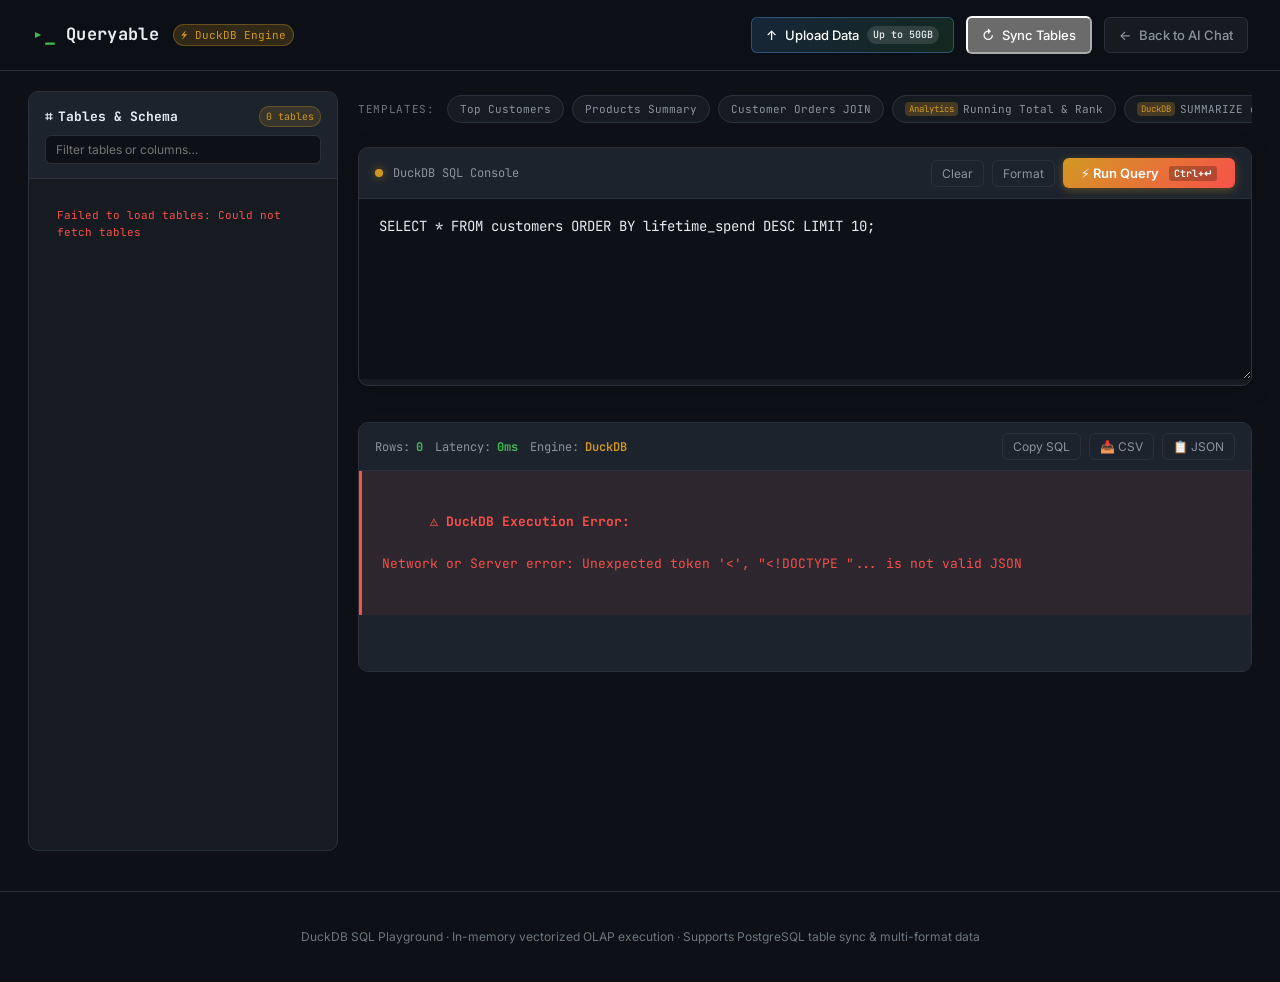
==== frontend/playground.html @ 6e4b9b6c "first commit" ====
<!DOCTYPE html>
<html lang="en">
<head>
<meta charset="UTF-8">
<meta name="viewport" content="width=device-width, initial-scale=1.0">
<title>DuckDB SQL Playground — Queryable</title>
<meta name="description" content="High-performance DuckDB analytical SQL playground. Run sub-millisecond queries, window functions, and analytics directly on your datasets.">
<link rel="preconnect" href="https://fonts.googleapis.com">
<link rel="preconnect" href="https://fonts.gstatic.com" crossorigin>
<link href="https://fonts.googleapis.com/css2?family=JetBrains+Mono:ital,wght@0,400;0,500;0,600;0,700;1,400&family=Inter:wght@400;500;600;700&display=swap" rel="stylesheet">
<link rel="stylesheet" href="styles.css?v=3">
<style>
/* =========================================================
   DuckDB SQL Playground Styles
   ========================================================= */
.playground-container {
  display: grid;
  grid-template-columns: 310px 1fr;
  gap: 20px;
  max-width: 1600px;
  margin: 0 auto;
  padding: 20px 28px 40px;
  min-height: calc(100vh - 120px);
}

/* Sidebar: Schema & Tables */
.playground-sidebar {
  background: var(--panel);
  border: 1px solid var(--border);
  border-radius: var(--radius-lg);
  display: flex;
  flex-direction: column;
  height: calc(100vh - 140px);
  position: sticky;
  top: 90px;
  overflow: hidden;
}

.sidebar-header {
  padding: 14px 16px;
  border-bottom: 1px solid var(--border);
  background: var(--panel-raised);
}

.sidebar-title-row {
  display: flex;
  align-items: center;
  justify-content: space-between;
  margin-bottom: 8px;
}

.sidebar-title {
  font-family: var(--font-mono);
  font-size: 13px;
  font-weight: 700;
  color: var(--text);
  display: flex;
  align-items: center;
  gap: 6px;
}

.engine-pill {
  font-family: var(--font-mono);
  font-size: 10px;
  background: rgba(210, 153, 34, 0.15);
  color: var(--warning);
  border: 1px solid rgba(210, 153, 34, 0.3);
  padding: 2px 6px;
  border-radius: 10px;
}

.tables-search-input {
  width: 100%;
  background: var(--bg);
  border: 1px solid var(--border);
  border-radius: var(--radius);
  color: var(--text);
  font-family: var(--font-ui);
  font-size: 12px;
  padding: 6px 10px;
  outline: none;
  transition: border-color 0.15s ease;
}

.tables-search-input:focus {
  border-color: var(--accent-blue);
}

.sidebar-tables-list {
  flex: 1;
  overflow-y: auto;
  padding: 12px;
  display: flex;
  flex-direction: column;
  gap: 10px;
}

.duck-table-card {
  background: var(--panel-raised);
  border: 1px solid var(--border);
  border-radius: var(--radius);
  overflow: hidden;
  transition: border-color 0.15s ease;
}

.duck-table-card:hover {
  border-color: rgba(88, 166, 255, 0.4);
}

.duck-table-header {
  padding: 8px 12px;
  display: flex;
  align-items: center;
  justify-content: space-between;
  cursor: pointer;
  background: rgba(255, 255, 255, 0.02);
  user-select: none;
}

.duck-table-header:hover {
  background: rgba(255, 255, 255, 0.04);
}

.duck-table-name {
  font-family: var(--font-mono);
  font-size: 12px;
  font-weight: 600;
  color: var(--accent-blue);
  display: flex;
  align-items: center;
  gap: 6px;
}

.duck-table-count {
  font-family: var(--font-mono);
  font-size: 10px;
  color: var(--text-dim);
}

.duck-table-actions {
  display: flex;
  gap: 4px;
  padding: 4px 10px 8px;
  border-bottom: 1px solid rgba(42, 49, 60, 0.5);
}

.mini-action-btn {
  font-family: var(--font-mono);
  font-size: 10px;
  background: var(--panel);
  border: 1px solid var(--border);
  color: var(--text-muted);
  border-radius: var(--radius-sm);
  padding: 2px 6px;
  cursor: pointer;
  transition: all 0.1s ease;
}

.mini-action-btn:hover {
  color: var(--text);
  border-color: var(--accent);
  background: var(--panel-subtle);
}

.duck-columns-list {
  padding: 6px 10px 10px;
  display: flex;
  flex-direction: column;
  gap: 4px;
}

.duck-column-item {
  display: flex;
  align-items: center;
  justify-content: space-between;
  font-family: var(--font-mono);
  font-size: 11px;
  color: var(--text-muted);
  padding: 2px 4px;
  border-radius: 3px;
  cursor: pointer;
}

.duck-column-item:hover {
  background: rgba(255, 255, 255, 0.04);
  color: var(--text);
}

.duck-col-type {
  font-size: 9px;
  color: var(--text-dim);
  background: rgba(0, 0, 0, 0.2);
  padding: 1px 4px;
  border-radius: 3px;
}

/* Main Workspace */
.playground-workspace {
  display: flex;
  flex-direction: column;
  gap: 16px;
  min-width: 0;
}

/* Query Templates Bar */
.templates-bar {
  display: flex;
  align-items: center;
  gap: 8px;
  overflow-x: auto;
  padding: 4px 0 8px;
}

.template-chip {
  font-family: var(--font-mono);
  font-size: 11px;
  background: var(--panel);
  border: 1px solid var(--border);
  color: var(--text-muted);
  padding: 6px 12px;
  border-radius: 20px;
  cursor: pointer;
  white-space: nowrap;
  transition: all 0.15s ease;
  display: flex;
  align-items: center;
  gap: 5px;
}

.template-chip:hover {
  color: #fff;
  border-color: var(--warning);
  background: rgba(210, 153, 34, 0.1);
}

.template-chip .chip-tag {
  font-size: 9px;
  background: rgba(210, 153, 34, 0.25);
  color: var(--warning);
  padding: 1px 4px;
  border-radius: 4px;
}

/* Editor Panel */
.editor-card {
  background: var(--panel);
  border: 1px solid var(--border);
  border-radius: var(--radius-lg);
  overflow: hidden;
  box-shadow: 0 4px 20px rgba(0, 0, 0, 0.25);
}

.editor-card-header {
  display: flex;
  align-items: center;
  justify-content: space-between;
  padding: 10px 16px;
  background: var(--panel-raised);
  border-bottom: 1px solid var(--border);
}

.editor-card-header-left {
  display: flex;
  align-items: center;
  gap: 10px;
  font-family: var(--font-mono);
  font-size: 12px;
  color: var(--text-muted);
}

.status-indicator-dot {
  width: 8px;
  height: 8px;
  border-radius: 50%;
  background: var(--warning);
  box-shadow: 0 0 8px rgba(210, 153, 34, 0.6);
}

.editor-card-header-right {
  display: flex;
  align-items: center;
  gap: 8px;
}

.btn-editor-tool {
  font-family: var(--font-ui);
  font-size: 12px;
  background: transparent;
  color: var(--text-muted);
  border: 1px solid var(--border);
  border-radius: var(--radius);
  padding: 5px 10px;
  cursor: pointer;
  transition: all 0.15s ease;
}

.btn-editor-tool:hover {
  color: var(--text);
  border-color: var(--accent-blue);
}

.btn-run-duckdb {
  font-family: var(--font-ui);
  font-size: 13px;
  font-weight: 600;
  background: linear-gradient(135deg, #d29922, #f85149);
  color: #fff;
  border: none;
  border-radius: var(--radius);
  padding: 7px 18px;
  cursor: pointer;
  display: flex;
  align-items: center;
  gap: 6px;
  box-shadow: 0 2px 10px rgba(210, 153, 34, 0.35);
  transition: all 0.15s ease;
}

.btn-run-duckdb:hover:not(:disabled) {
  box-shadow: 0 4px 18px rgba(210, 153, 34, 0.55);
  transform: translateY(-1px);
}

.btn-run-duckdb:disabled {
  opacity: 0.5;
  cursor: not-allowed;
}

.btn-run-duckdb .shortcut-badge {
  font-family: var(--font-mono);
  font-size: 10px;
  background: rgba(0, 0, 0, 0.25);
  padding: 1px 5px;
  border-radius: 3px;
  margin-left: 4px;
}

.duckdb-sql-textarea {
  width: 100%;
  min-height: 180px;
  max-height: 400px;
  resize: vertical;
  font-family: var(--font-mono);
  font-size: 14px;
  line-height: 1.6;
  color: var(--text);
  background: var(--bg);
  border: none;
  padding: 16px 20px;
  outline: none;
  tab-size: 2;
  box-sizing: border-box;
}

.duckdb-sql-textarea:focus {
  background: rgba(13, 17, 23, 0.95);
}

/* Autocomplete Suggestion Dropdown */
.sql-autocomplete-dropdown {
  position: absolute;
  background: rgba(22, 27, 34, 0.97);
  border: 1px solid rgba(88, 166, 255, 0.4);
  border-radius: var(--radius-lg);
  box-shadow: 0 16px 36px rgba(0, 0, 0, 0.75), 0 0 0 1px rgba(88, 166, 255, 0.15);
  max-height: 270px;
  width: 360px;
  max-width: calc(100vw - 40px);
  overflow: hidden;
  z-index: 100;
  display: flex;
  flex-direction: column;
  backdrop-filter: blur(12px);
  animation: fadeIn 0.12s ease-out;
}

.autocomplete-items-list {
  display: flex;
  flex-direction: column;
  padding: 4px;
  overflow-y: auto;
  max-height: 230px;
}

.autocomplete-item {
  display: flex;
  align-items: center;
  justify-content: space-between;
  padding: 7px 10px;
  border-radius: var(--radius-sm);
  cursor: pointer;
  font-family: var(--font-mono);
  font-size: 12.5px;
  color: var(--text);
  transition: background 0.08s ease;
  user-select: none;
}

.autocomplete-item:hover,
.autocomplete-item.selected {
  background: rgba(88, 166, 255, 0.15);
  color: #fff;
}

.autocomplete-item-left {
  display: flex;
  align-items: center;
  gap: 8px;
  overflow: hidden;
  text-overflow: ellipsis;
  white-space: nowrap;
}

.item-badge {
  font-size: 9px;
  font-weight: 700;
  padding: 2px 5px;
  border-radius: 4px;
  text-transform: uppercase;
  letter-spacing: 0.04em;
  line-height: 1;
  flex-shrink: 0;
}

.item-badge.badge-clause {
  background: rgba(210, 153, 34, 0.2);
  color: #d29922;
  border: 1px solid rgba(210, 153, 34, 0.4);
}

.item-badge.badge-table {
  background: rgba(88, 166, 255, 0.2);
  color: #58a6ff;
  border: 1px solid rgba(88, 166, 255, 0.4);
}

.item-badge.badge-column {
  background: rgba(63, 185, 80, 0.2);
  color: #3fb950;
  border: 1px solid rgba(63, 185, 80, 0.4);
}

.item-badge.badge-function {
  background: rgba(188, 140, 255, 0.2);
  color: #bc8cff;
  border: 1px solid rgba(188, 140, 255, 0.4);
}

.autocomplete-item-name {
  font-weight: 500;
  overflow: hidden;
  text-overflow: ellipsis;
}

.autocomplete-item-name .match-highlight {
  color: #58a6ff;
  font-weight: 700;
  text-decoration: underline;
}

.autocomplete-item-meta {
  font-size: 10px;
  color: var(--text-dim);
  margin-left: 8px;
  white-space: nowrap;
  flex-shrink: 0;
}

.autocomplete-footer {
  padding: 6px 12px;
  border-top: 1px solid rgba(42, 49, 60, 0.6);
  font-family: var(--font-mono);
  font-size: 10px;
  color: var(--text-dim);
  background: rgba(0, 0, 0, 0.25);
  display: flex;
  align-items: center;
  justify-content: space-between;
}

/* Results Card */
.results-card {
  background: var(--panel);
  border: 1px solid var(--border);
  border-radius: var(--radius-lg);
  overflow: hidden;
  display: flex;
  flex-direction: column;
  min-height: 250px;
}

.results-card-header {
  display: flex;
  align-items: center;
  justify-content: space-between;
  padding: 10px 16px;
  background: var(--panel-raised);
  border-bottom: 1px solid var(--border);
  font-family: var(--font-mono);
  font-size: 12px;
}

.results-header-left {
  display: flex;
  align-items: center;
  gap: 12px;
}

.results-stat {
  display: flex;
  align-items: center;
  gap: 6px;
  color: var(--text-muted);
}

.results-stat .stat-value {
  color: var(--accent);
  font-weight: 700;
}

.results-header-right {
  display: flex;
  align-items: center;
  gap: 8px;
}

.results-body-wrap {
  flex: 1;
  overflow: auto;
  max-height: 520px;
  background: var(--panel-raised);
}

.duck-table {
  width: 100%;
  border-collapse: collapse;
  font-family: var(--font-mono);
  font-size: 12.5px;
}

.duck-table thead th {
  position: sticky;
  top: 0;
  background: var(--panel-subtle);
  color: var(--accent-blue);
  font-weight: 600;
  text-align: left;
  padding: 10px 14px;
  border-bottom: 1px solid var(--border);
  white-space: nowrap;
  font-size: 11px;
  letter-spacing: 0.04em;
  z-index: 2;
}

.duck-table thead th .col-type-tag {
  font-size: 9px;
  color: var(--text-dim);
  font-weight: 400;
  margin-left: 6px;
}

.duck-table tbody td {
  padding: 8px 14px;
  border-bottom: 1px solid rgba(42, 49, 60, 0.4);
  color: var(--text);
  white-space: nowrap;
  max-width: 320px;
  overflow: hidden;
  text-overflow: ellipsis;
}

.duck-table tbody tr:hover td {
  background: rgba(88, 166, 255, 0.05);
}

.duck-table tbody td.val-null {
  color: var(--text-dim);
  font-style: italic;
}

.duck-empty-state {
  display: flex;
  flex-direction: column;
  align-items: center;
  justify-content: center;
  padding: 60px 20px;
  color: var(--text-dim);
  font-family: var(--font-mono);
  font-size: 13px;
  gap: 10px;
}

.duck-empty-icon {
  font-size: 32px;
  opacity: 0.6;
}

.duck-error-box {
  padding: 20px;
  background: rgba(248, 81, 73, 0.08);
  border-left: 3px solid var(--error);
  color: var(--error);
  font-family: var(--font-mono);
  font-size: 13px;
  line-height: 1.6;
  white-space: pre-wrap;
  word-break: break-word;
}

.duck-loading-box {
  display: flex;
  align-items: center;
  justify-content: center;
  padding: 50px 20px;
  gap: 12px;
  color: var(--text-muted);
  font-family: var(--font-mono);
  font-size: 13px;
}

.duck-loading-spinner {
  width: 18px;
  height: 18px;
  border: 2px solid var(--border);
  border-top-color: var(--warning);
  border-radius: 50%;
  animation: spin 0.6s linear infinite;
}

/* History Box */
.playground-history {
  display: flex;
  align-items: center;
  gap: 8px;
  overflow-x: auto;
  padding: 2px 0;
}

.history-item-chip {
  font-family: var(--font-mono);
  font-size: 11px;
  background: var(--panel);
  border: 1px solid var(--border);
  color: var(--text-muted);
  padding: 4px 10px;
  border-radius: var(--radius);
  cursor: pointer;
  white-space: nowrap;
  max-width: 240px;
  overflow: hidden;
  text-overflow: ellipsis;
  transition: all 0.15s ease;
}

.history-item-chip:hover {
  color: var(--text);
  border-color: var(--accent-blue);
  background: var(--panel-raised);
}

@media (max-width: 900px) {
  .playground-container {
    grid-template-columns: 1fr;
  }
  .playground-sidebar {
    height: auto;
    max-height: 300px;
    position: static;
  }
}
</style>
</head>
<body>

<div class="scanline-overlay" aria-hidden="true"></div>

<!-- Header -->
<header class="app-header">
  <div class="brand">
    <a href="index.html" style="display:flex;align-items:center;gap:10px;text-decoration:none;color:inherit;">
      <span class="brand-mark">▸_</span>
      <span class="brand-name">Queryable</span>
    </a>
    <span class="brand-badge" style="background:rgba(210,153,34,0.18);color:var(--warning);border-color:rgba(210,153,34,0.35);">⚡ DuckDB Engine</span>
  </div>
  <div class="header-actions">
    <button class="action-btn upload-btn" id="uploadToggle" aria-haspopup="dialog">
      <span class="btn-icon">↑</span> Upload Data <span class="badge-pill">Up to 50GB</span>
    </button>
    <button class="action-btn" id="refreshDuckTablesBtn" title="Sync & refresh DuckDB tables">
      <span class="btn-icon">↻</span> Sync Tables
    </button>
    <a href="index.html" class="action-btn schema-toggle" style="text-decoration:none;">
      <span class="btn-icon">←</span> Back to AI Chat
    </a>
  </div>
</header>

<!-- Backdrop Overlay for Modal -->
<div class="backdrop-overlay" id="backdropOverlay" hidden></div>

<!-- Data Upload Modal (Supports up to 50GB files: Parquet, CSV, SQL, JSON, Excel, SQLite) -->
<div class="modal-dialog" id="uploadModal" hidden role="dialog" aria-modal="true" aria-labelledby="modalTitle">
  <div class="modal-card">
    <div class="modal-header">
      <div>
        <h2 class="modal-title" id="modalTitle">Upload &amp; Ingest Dataset</h2>
        <p class="modal-subtitle">Direct streaming ingestion into DuckDB &amp; PostgreSQL. Max size: <strong>50 GB</strong>.</p>
      </div>
      <button class="close-icon-btn" id="uploadCloseBtn" aria-label="Close modal" title="Close (Esc)">✕</button>
    </div>

    <div class="format-badges">
      <span class="format-pill">CSV / TSV</span>
      <span class="format-pill highlight">Parquet</span>
      <span class="format-pill">SQL Dump</span>
      <span class="format-pill">JSON / JSONL</span>
      <span class="format-pill">Excel (.xlsx)</span>
      <span class="format-pill">SQLite (.db)</span>
    </div>

    <form id="uploadForm" class="upload-form">
      <div class="dropzone" id="dropzone">
        <input type="file" id="fileInput" name="file" class="file-input" accept=".csv,.tsv,.txt,.parquet,.sql,.json,.jsonl,.ndjson,.xlsx,.xls,.sqlite,.sqlite3,.db" required>
        <div class="dropzone-content">
          <div class="dropzone-icon">⇪</div>
          <p class="dropzone-main-text">Drag &amp; drop your dataset here, or <span class="browse-link">browse</span></p>
          <p class="dropzone-sub-text">Supported: .parquet, .csv, .sql, .json, .xlsx, .sqlite (up to 50GB)</p>
          <div class="selected-file-info" id="selectedFileInfo" hidden>
            <span class="file-icon">📄</span>
            <span class="file-name" id="selectedFileName">dataset.parquet</span>
            <span class="file-size" id="selectedFileSize">(0 MB)</span>
          </div>
        </div>
      </div>

      <div class="form-row">
        <label for="customTableName">Target Table Name (Optional):</label>
        <input type="text" id="customTableName" name="table_name" placeholder="Auto-generated from filename (e.g. sales_2024)" pattern="[a-zA-Z_][a-zA-Z0-9_]*" title="Must start with a letter or underscore and contain only alphanumeric characters">
      </div>

      <!-- Upload / Ingestion Progress Status -->
      <div class="upload-progress-box" id="uploadProgressBox" hidden>
        <div class="progress-info">
          <span class="progress-label" id="progressStatusLabel">Uploading file…</span>
          <span class="progress-percent" id="progressPercent">0%</span>
        </div>
        <div class="progress-bar-track">
          <div class="progress-bar-fill" id="progressBarFill"></div>
        </div>
        <div class="progress-detail" id="progressDetail">Streaming data chunks to server…</div>
      </div>

      <div class="modal-footer">
        <button type="button" class="btn-cancel" id="cancelUploadBtn">Cancel</button>
        <button type="submit" class="btn-submit" id="submitUploadBtn">
          <span>Start Ingestion</span> →
        </button>
      </div>
    </form>
  </div>
</div>

<!-- Main Container -->
<main class="playground-container">

  <!-- Left Sidebar: Tables & Schema Explorer -->
  <aside class="playground-sidebar" aria-label="DuckDB Tables & Schema">
    <div class="sidebar-header">
      <div class="sidebar-title-row">
        <span class="sidebar-title">
          <span>⌗</span> Tables &amp; Schema
        </span>
        <span class="engine-pill" id="tableCountPill">0 tables</span>
      </div>
      <input type="text" id="tablesFilterInput" class="tables-search-input" placeholder="Filter tables or columns…">
    </div>
    <div class="sidebar-tables-list" id="sidebarTablesList">
      <div style="padding:20px;text-align:center;color:var(--text-dim);font-family:var(--font-mono);font-size:12px;">
        Loading tables…
      </div>
    </div>
  </aside>

  <!-- Right Workspace: Templates + Editor + Results -->
  <section class="playground-workspace">

    <!-- Templates Bar -->
    <div class="templates-bar" id="templatesBar">
      <span style="font-family:var(--font-mono);font-size:11px;color:var(--text-dim);text-transform:uppercase;letter-spacing:0.06em;margin-right:4px;">Templates:</span>
      <button class="template-chip" type="button" data-query="SELECT * FROM customers ORDER BY lifetime_spend DESC LIMIT 10;">
        <span>Top Customers</span>
      </button>
      <button class="template-chip" type="button" data-query="SELECT category, count(*) AS num_products, avg(unit_price) AS avg_price, sum(stock_quantity) AS total_stock FROM products GROUP BY category ORDER BY total_stock DESC;">
        <span>Products Summary</span>
      </button>
      <button class="template-chip" type="button" data-query="SELECT c.name, c.country, count(o.order_id) AS total_orders, sum(o.total_amount) AS total_order_value FROM customers c JOIN orders o ON c.customer_id = o.customer_id GROUP BY c.name, c.country ORDER BY total_order_value DESC;">
        <span>Customer Orders JOIN</span>
      </button>
      <button class="template-chip" type="button" data-query="SELECT order_id, customer_id, total_amount, sum(total_amount) OVER (ORDER BY order_date) AS running_revenue, rank() OVER (ORDER BY total_amount DESC) AS spend_rank FROM orders;">
        <span class="chip-tag">Analytics</span>
        <span>Running Total &amp; Rank</span>
      </button>
      <button class="template-chip" type="button" data-query="SUMMARIZE customers;">
        <span class="chip-tag">DuckDB</span>
        <span>SUMMARIZE customers</span>
      </button>
      <button class="template-chip" type="button" data-query="EXPLAIN SELECT c.name, sum(o.total_amount) FROM customers c JOIN orders o USING (customer_id) GROUP BY 1;">
        <span class="chip-tag">Plan</span>
        <span>EXPLAIN Query</span>
      </button>
    </div>

    <!-- SQL Editor Card -->
    <div class="editor-card" id="editorCard">
      <div class="editor-card-header">
        <div class="editor-card-header-left">
          <span class="status-indicator-dot"></span>
          <span>DuckDB SQL Console</span>
        </div>
        <div class="editor-card-header-right">
          <button class="btn-editor-tool" id="clearEditorBtn" type="button" title="Clear editor">Clear</button>
          <button class="btn-editor-tool" id="formatSqlBtn" type="button" title="Format SQL query">Format</button>
          <button class="btn-run-duckdb" id="runDuckDbBtn" type="button">
            <span>⚡ Run Query</span>
            <span class="shortcut-badge">Ctrl+↵</span>
          </button>
        </div>
      </div>
      <textarea
        class="duckdb-sql-textarea"
        id="duckdbSqlInput"
        placeholder="-- Write any SQL query for DuckDB (SELECT, WITH, SUMMARIZE, PIVOT, WINDOW functions)&#10;SELECT * FROM customers ORDER BY lifetime_spend DESC LIMIT 10;"
        spellcheck="false"
        autocomplete="off"
        autocapitalize="off"
      ></textarea>

      <!-- SQL Autocomplete Suggestion Popup (Clauses, Tables, Columns, Functions) -->
      <div class="sql-autocomplete-dropdown" id="sqlAutocompleteDropdown" hidden>
        <div class="autocomplete-items-list" id="autocompleteItemsList"></div>
        <div class="autocomplete-footer">
          <span>↑↓ navigate</span>
          <span>↵ / Tab insert</span>
          <span>Esc close</span>
        </div>
      </div>
    </div>

    <!-- History Chips -->
    <div class="playground-history" id="playgroundHistory">
      <!-- Injected dynamically -->
    </div>

    <!-- Results Card -->
    <div class="results-card">
      <div class="results-card-header">
        <div class="results-header-left">
          <div class="results-stat">
            <span>Rows:</span>
            <span class="stat-value" id="resRowCount">0</span>
          </div>
          <div class="results-stat">
            <span>Latency:</span>
            <span class="stat-value" id="resLatency">0ms</span>
          </div>
          <div class="results-stat">
            <span>Engine:</span>
            <span style="color:var(--warning);font-weight:600;" id="resEngine">DuckDB</span>
          </div>
        </div>
        <div class="results-header-right">
          <button class="btn-editor-tool" id="copySqlBtn" type="button" title="Copy SQL">Copy SQL</button>
          <button class="btn-editor-tool" id="exportCsvBtn" type="button" title="Export as CSV" disabled>📥 CSV</button>
          <button class="btn-editor-tool" id="exportJsonBtn" type="button" title="Export as JSON" disabled>📋 JSON</button>
        </div>
      </div>
      <div class="results-body-wrap" id="resultsBodyWrap">
        <div class="duck-empty-state">
          <span class="duck-empty-icon">⚡</span>
          <span>Write a query or click a template above and press <strong>Run Query</strong></span>
        </div>
      </div>
    </div>

  </section>

</main>

<footer class="app-footer">
  <p>DuckDB SQL Playground · In-memory vectorized OLAP execution · Supports PostgreSQL table sync &amp; multi-format data</p>
</footer>

<script src="playground.js?v=3"></script>
</body>
</html>
---- frontend/styles.css ----
/* =========================================================
   Design tokens & Variables
   ========================================================= */
:root {
  --bg: #0D1117;
  --panel: #161B22;
  --panel-raised: #1C232D;
  --panel-subtle: #212833;
  --border: #2A313C;
  --border-focus: #58A6FF;
  --text: #E6EDF3;
  --text-muted: #8B949E;
  --text-dim: #6E7681;
  --accent: #3FB950;
  --accent-dim: #2EA043;
  --accent-glow: rgba(63, 185, 80, 0.18);
  --accent-blue: #58A6FF;
  --accent-blue-glow: rgba(88, 166, 255, 0.18);
  --error: #F85149;
  --error-glow: rgba(248, 81, 73, 0.15);
  --warning: #D29922;

  --font-mono: 'JetBrains Mono', ui-monospace, monospace;
  --font-ui: 'Inter', system-ui, sans-serif;

  --radius-sm: 4px;
  --radius: 6px;
  --radius-lg: 10px;
  --radius-xl: 14px;
  
  --shadow-popup: 0 20px 40px rgba(0, 0, 0, 0.5), 0 0 0 1px var(--border);
}

* { box-sizing: border-box; }

[hidden], .schema-panel[hidden], .modal-dialog[hidden], .backdrop-overlay[hidden], .selected-file-info[hidden], .upload-progress-box[hidden] {
  display: none !important;
}

html { color-scheme: dark; }

body {
  margin: 0;
  min-height: 100vh;
  background: var(--bg);
  color: var(--text);
  font-family: var(--font-ui);
  line-height: 1.5;
  -webkit-font-smoothing: antialiased;
  position: relative;
  overflow-x: hidden;
}

.visually-hidden {
  position: absolute;
  width: 1px; height: 1px;
  overflow: hidden;
  clip: rect(0 0 0 0);
  white-space: nowrap;
}

/* CRT-style subtle scanline texture */
.scanline-overlay {
  position: fixed;
  inset: 0;
  pointer-events: none;
  z-index: 1;
  background: repeating-linear-gradient(
    to bottom,
    rgba(255,255,255,0.012) 0px,
    rgba(255,255,255,0.012) 1px,
    transparent 1px,
    transparent 3px
  );
  opacity: 0.5;
}

@media (prefers-reduced-motion: reduce) {
  * { animation-duration: 0.01ms !important; animation-iteration-count: 1 !important; transition-duration: 0.01ms !important; }
}

/* =========================================================
   App Header
   ========================================================= */
.app-header {
  display: flex;
  align-items: center;
  justify-content: space-between;
  padding: 16px 32px;
  border-bottom: 1px solid var(--border);
  background: rgba(13, 17, 23, 0.85);
  backdrop-filter: blur(10px);
  position: sticky;
  top: 0;
  z-index: 20;
}

.brand { 
  display: flex; 
  align-items: center; 
  gap: 10px; 
}

.brand-mark {
  font-family: var(--font-mono);
  color: var(--accent);
  font-weight: 700;
  font-size: 20px;
}

.brand-name {
  font-family: var(--font-mono);
  font-weight: 700;
  font-size: 17px;
  letter-spacing: 0.02em;
}

.brand-badge {
  font-family: var(--font-mono);
  font-size: 11px;
  background: rgba(63, 185, 80, 0.15);
  color: var(--accent);
  border: 1px solid rgba(63, 185, 80, 0.3);
  padding: 2px 7px;
  border-radius: 20px;
  margin-left: 4px;
}

.header-actions {
  display: flex;
  align-items: center;
  gap: 12px;
}

.action-btn,
a.action-btn {
  font-family: var(--font-ui);
  font-size: 13px;
  font-weight: 500;
  border-radius: var(--radius);
  padding: 8px 14px;
  cursor: pointer;
  display: inline-flex;
  align-items: center;
  gap: 8px;
  text-decoration: none !important;
  line-height: 1.4;
  outline: none;
  transition: all 0.15s ease;
  box-sizing: border-box;
}

a.action-btn:link,
a.action-btn:visited,
a.action-btn:active,
a.action-btn:hover {
  text-decoration: none !important;
}

.upload-btn {
  background: linear-gradient(135deg, rgba(88, 166, 255, 0.15), rgba(63, 185, 80, 0.15));
  color: #fff;
  border: 1px solid rgba(88, 166, 255, 0.35);
}

.upload-btn:hover {
  background: linear-gradient(135deg, rgba(88, 166, 255, 0.25), rgba(63, 185, 80, 0.25));
  border-color: var(--accent-blue);
  box-shadow: 0 0 12px var(--accent-blue-glow);
}

.playground-btn {
  background: var(--panel);
  color: var(--text-muted);
  border: 1px solid var(--border);
}

.playground-btn:hover,
.playground-btn:focus-visible {
  color: var(--text);
  border-color: var(--warning);
  background: rgba(210, 153, 34, 0.12);
  box-shadow: 0 0 12px rgba(210, 153, 34, 0.25);
  text-decoration: none !important;
}

.schema-toggle {
  background: var(--panel);
  color: var(--text-muted);
  border: 1px solid var(--border);
}

.schema-toggle:hover,
.schema-toggle:focus-visible {
  color: var(--text);
  border-color: var(--accent);
}

.badge-pill {
  font-family: var(--font-mono);
  font-size: 10px;
  background: rgba(255, 255, 255, 0.12);
  color: var(--text);
  padding: 2px 6px;
  border-radius: 10px;
  display: inline-flex;
  align-items: center;
}

.badge-pill.duckdb-pill {
  background: rgba(210, 153, 34, 0.18);
  border: 1px solid rgba(210, 153, 34, 0.35);
  color: var(--warning);
}

.table-count-badge {
  font-family: var(--font-mono);
  font-size: 11px;
  background: var(--panel-raised);
  border: 1px solid var(--border);
  color: var(--accent);
  padding: 1px 6px;
  border-radius: 10px;
  display: inline-flex;
  align-items: center;
}

/* =========================================================
   Backdrop Overlay
   ========================================================= */
.backdrop-overlay {
  position: fixed;
  inset: 0;
  background: rgba(0, 0, 0, 0.65);
  backdrop-filter: blur(4px);
  z-index: 90;
  animation: fadeIn 0.2s ease;
}

@keyframes fadeIn {
  from { opacity: 0; }
  to { opacity: 1; }
}

/* =========================================================
   Close Icon Button Component
   ========================================================= */
.close-icon-btn {
  background: transparent;
  border: 1px solid transparent;
  color: var(--text-muted);
  font-size: 16px;
  width: 32px;
  height: 32px;
  border-radius: var(--radius);
  display: flex;
  align-items: center;
  justify-content: center;
  cursor: pointer;
  transition: all 0.15s ease;
}

.close-icon-btn:hover {
  background: var(--panel-raised);
  color: var(--text);
  border-color: var(--border);
}

/* =========================================================
   Schema & Tables Side Panel / Drawer
   ========================================================= */
.schema-panel {
  position: fixed;
  top: 0;
  right: 0;
  height: 100vh;
  width: min(440px, 92vw);
  background: var(--panel);
  border-left: 1px solid var(--border);
  z-index: 100;
  display: flex;
  flex-direction: column;
  box-shadow: -20px 0 50px rgba(0,0,0,0.5);
  animation: slideInRight 0.22s cubic-bezier(0.16, 1, 0.3, 1);
}

@keyframes slideInRight {
  from { transform: translateX(100%); }
  to { transform: translateX(0); }
}

.panel-header {
  display: flex;
  align-items: center;
  justify-content: space-between;
  padding: 20px 24px;
  border-bottom: 1px solid var(--border);
  background: var(--panel);
  flex-shrink: 0;
}

.panel-title {
  font-family: var(--font-mono);
  font-size: 16px;
  font-weight: 700;
  color: var(--text);
  margin: 0;
}

.panel-subtitle {
  font-size: 12px;
  color: var(--accent);
  display: block;
  margin-top: 2px;
}

.panel-tabs {
  display: flex;
  border-bottom: 1px solid var(--border);
  background: var(--panel-raised);
  padding: 0 16px;
  flex-shrink: 0;
}

.panel-tab {
  background: transparent;
  border: none;
  border-bottom: 2px solid transparent;
  color: var(--text-muted);
  font-family: var(--font-ui);
  font-size: 13px;
  font-weight: 500;
  padding: 12px 16px;
  cursor: pointer;
  transition: all 0.15s ease;
}

.panel-tab:hover {
  color: var(--text);
}

.panel-tab.active {
  color: var(--accent);
  border-bottom-color: var(--accent);
  font-weight: 600;
}

.panel-body {
  flex: 1;
  overflow-y: auto;
  padding: 20px 24px;
}

.tab-pane {
  display: none;
}

.tab-pane.active {
  display: block;
}

.tables-toolbar {
  display: flex;
  align-items: center;
  justify-content: space-between;
  margin-bottom: 16px;
}

.tables-count-text {
  font-size: 13px;
  color: var(--text-muted);
}

.refresh-mini-btn {
  background: var(--panel-raised);
  border: 1px solid var(--border);
  color: var(--text-muted);
  font-size: 12px;
  border-radius: var(--radius-sm);
  padding: 4px 8px;
  cursor: pointer;
}

.refresh-mini-btn:hover {
  color: var(--text);
  border-color: var(--accent);
}

.tables-list {
  display: flex;
  flex-direction: column;
  gap: 12px;
}

.table-card {
  background: var(--panel-raised);
  border: 1px solid var(--border);
  border-radius: var(--radius);
  padding: 14px 16px;
  transition: border-color 0.15s ease;
}

.table-card:hover {
  border-color: rgba(255, 255, 255, 0.2);
}

.table-card-header {
  display: flex;
  align-items: center;
  justify-content: space-between;
  margin-bottom: 8px;
}

.table-card-name {
  font-family: var(--font-mono);
  font-size: 14px;
  font-weight: 600;
  color: var(--accent-blue);
}

.table-card-rows {
  font-family: var(--font-mono);
  font-size: 11px;
  color: var(--text-muted);
  background: var(--panel-subtle);
  padding: 2px 6px;
  border-radius: 4px;
}

.table-columns-pills {
  display: flex;
  flex-wrap: wrap;
  gap: 5px;
  margin-top: 8px;
}

.col-pill {
  font-family: var(--font-mono);
  font-size: 11px;
  color: var(--text-muted);
  background: var(--bg);
  border: 1px solid var(--border);
  padding: 2px 6px;
  border-radius: 4px;
}

.col-pill .col-type {
  color: var(--text-dim);
  font-size: 10px;
  margin-left: 2px;
}

.table-card-actions {
  display: flex;
  justify-content: flex-end;
  gap: 8px;
  margin-top: 10px;
  padding-top: 8px;
  border-top: 1px solid rgba(255, 255, 255, 0.05);
}

.table-action-link {
  font-size: 12px;
  background: transparent;
  border: none;
  color: var(--accent);
  cursor: pointer;
  padding: 2px 6px;
}

.table-action-link.delete {
  color: var(--error);
}

.table-action-link:hover {
  text-decoration: underline;
}

.schema-copy-bar {
  display: flex;
  align-items: center;
  justify-content: space-between;
  margin-bottom: 12px;
  font-size: 12px;
  color: var(--text-muted);
}

.copy-btn {
  background: var(--panel-raised);
  border: 1px solid var(--border);
  color: var(--text);
  border-radius: var(--radius-sm);
  padding: 4px 10px;
  font-size: 12px;
  cursor: pointer;
}

.copy-btn:hover {
  border-color: var(--accent);
}

.schema-content {
  font-family: var(--font-mono);
  font-size: 12px;
  line-height: 1.7;
  color: var(--text);
  white-space: pre-wrap;
  background: var(--bg);
  padding: 16px;
  border-radius: var(--radius);
  border: 1px solid var(--border);
  margin: 0;
}

/* =========================================================
   Upload Modal (Up to 50 GB)
   ========================================================= */
.modal-dialog {
  position: fixed;
  inset: 0;
  display: flex;
  align-items: center;
  justify-content: center;
  z-index: 100;
  padding: 20px;
  animation: modalPop 0.2s cubic-bezier(0.16, 1, 0.3, 1);
}

@keyframes modalPop {
  from { transform: scale(0.96); opacity: 0; }
  to { transform: scale(1); opacity: 1; }
}

.modal-card {
  background: var(--panel);
  border: 1px solid var(--border);
  border-radius: var(--radius-xl);
  width: 100%;
  max-width: 580px;
  box-shadow: var(--shadow-popup);
  padding: 28px;
  position: relative;
}

.modal-header {
  display: flex;
  align-items: flex-start;
  justify-content: space-between;
  margin-bottom: 20px;
}

.modal-title {
  font-size: 20px;
  font-weight: 700;
  margin: 0 0 6px;
  color: var(--text);
}

.modal-subtitle {
  font-size: 13px;
  color: var(--text-muted);
  margin: 0;
}

.format-badges {
  display: flex;
  flex-wrap: wrap;
  gap: 6px;
  margin-bottom: 20px;
}

.format-pill {
  font-family: var(--font-mono);
  font-size: 11px;
  background: var(--panel-raised);
  border: 1px solid var(--border);
  color: var(--text-muted);
  padding: 3px 8px;
  border-radius: 12px;
}

.format-pill.highlight {
  color: var(--accent-blue);
  border-color: rgba(88, 166, 255, 0.4);
}

.dropzone {
  border: 2px dashed var(--border);
  border-radius: var(--radius-lg);
  padding: 32px 20px;
  text-align: center;
  background: var(--bg);
  cursor: pointer;
  position: relative;
  transition: all 0.2s ease;
  margin-bottom: 20px;
}

.dropzone:hover, .dropzone.dragover {
  border-color: var(--accent-blue);
  background: rgba(88, 166, 255, 0.05);
  box-shadow: 0 0 16px var(--accent-blue-glow);
}

.file-input {
  position: absolute;
  inset: 0;
  opacity: 0;
  cursor: pointer;
  width: 100%;
  height: 100%;
}

.dropzone-icon {
  font-size: 32px;
  color: var(--accent-blue);
  margin-bottom: 8px;
}

.dropzone-main-text {
  font-size: 14px;
  font-weight: 500;
  color: var(--text);
  margin: 0 0 4px;
}

.browse-link {
  color: var(--accent-blue);
  text-decoration: underline;
}

.dropzone-sub-text {
  font-size: 12px;
  color: var(--text-muted);
  margin: 0;
}

.selected-file-info {
  margin-top: 14px;
  display: inline-flex;
  align-items: center;
  gap: 8px;
  background: var(--panel-raised);
  border: 1px solid var(--border);
  padding: 6px 14px;
  border-radius: 20px;
}

.selected-file-info .file-name {
  font-family: var(--font-mono);
  font-size: 13px;
  color: var(--accent);
  font-weight: 600;
}

.selected-file-info .file-size {
  font-family: var(--font-mono);
  font-size: 12px;
  color: var(--text-muted);
}

.form-row {
  display: flex;
  flex-direction: column;
  gap: 6px;
  margin-bottom: 20px;
}

.form-row label {
  font-size: 13px;
  font-weight: 500;
  color: var(--text);
}

.form-row input {
  background: var(--bg);
  border: 1px solid var(--border);
  border-radius: var(--radius);
  padding: 10px 14px;
  color: var(--text);
  font-family: var(--font-mono);
  font-size: 13px;
  outline: none;
  transition: border-color 0.15s ease;
}

.form-row input:focus {
  border-color: var(--accent-blue);
}

/* Upload Progress Box */
.upload-progress-box {
  background: var(--panel-raised);
  border: 1px solid var(--border);
  border-radius: var(--radius);
  padding: 14px 16px;
  margin-bottom: 20px;
}

.progress-info {
  display: flex;
  justify-content: space-between;
  font-size: 13px;
  margin-bottom: 8px;
}

.progress-label {
  font-weight: 500;
  color: var(--text);
}

.progress-percent {
  font-family: var(--font-mono);
  font-weight: 600;
  color: var(--accent-blue);
}

.progress-bar-track {
  height: 8px;
  background: var(--bg);
  border-radius: 4px;
  overflow: hidden;
}

.progress-bar-fill {
  height: 100%;
  width: 0%;
  background: linear-gradient(90deg, var(--accent-blue), var(--accent));
  transition: width 0.15s ease;
}

.progress-detail {
  font-size: 11px;
  color: var(--text-muted);
  margin-top: 6px;
}

.modal-footer {
  display: flex;
  align-items: center;
  justify-content: flex-end;
  gap: 12px;
}

.btn-cancel {
  background: transparent;
  border: 1px solid var(--border);
  color: var(--text-muted);
  border-radius: var(--radius);
  padding: 10px 18px;
  font-size: 13px;
  font-weight: 500;
  cursor: pointer;
  transition: all 0.15s ease;
}

.btn-cancel:hover {
  color: var(--text);
  border-color: var(--text-muted);
}

.btn-submit {
  background: var(--accent);
  border: 1px solid var(--accent-dim);
  color: #000;
  border-radius: var(--radius);
  padding: 10px 20px;
  font-size: 13px;
  font-weight: 600;
  cursor: pointer;
  display: flex;
  align-items: center;
  gap: 6px;
  transition: all 0.15s ease;
}

.btn-submit:hover:not(:disabled) {
  background: #46cf59;
  box-shadow: 0 0 16px var(--accent-glow);
}

.btn-submit:disabled {
  opacity: 0.5;
  cursor: not-allowed;
}

/* =========================================================
   Main Console & Hero
   ========================================================= */
.app-main {
  max-width: 820px;
  margin: 0 auto;
  padding: 56px 24px 60px;
  position: relative;
  z-index: 2;
}

.hero { margin-bottom: 36px; text-align: center; }

.hero-eyebrow {
  font-family: var(--font-mono);
  font-size: 12px;
  color: var(--accent);
  text-transform: uppercase;
  letter-spacing: 0.1em;
  margin: 0 0 12px;
}

.hero-title {
  font-family: var(--font-ui);
  font-size: clamp(28px, 4.5vw, 42px);
  font-weight: 700;
  line-height: 1.15;
  letter-spacing: -0.02em;
  margin: 0 0 16px;
  color: var(--text);
}

.hero-sub {
  font-size: 15px;
  color: var(--text-muted);
  max-width: 58ch;
  margin: 0 auto;
}

/* =========================================================
   Query Console Input Form
   ========================================================= */
.query-console { margin-bottom: 32px; }

.query-form { margin-bottom: 16px; }

.input-row {
  display: flex;
  align-items: center;
  background: var(--panel);
  border: 1px solid var(--border);
  border-radius: var(--radius-lg);
  padding: 4px 6px 4px 16px;
  transition: border-color 0.15s ease, box-shadow 0.15s ease;
}

.input-row:focus-within {
  border-color: var(--accent);
  box-shadow: 0 0 0 1px var(--accent), 0 0 20px var(--accent-glow);
}

.input-prefix {
  font-family: var(--font-mono);
  color: var(--accent);
  font-weight: 700;
  font-size: 18px;
  margin-right: 12px;
  user-select: none;
}

#questionInput {
  flex: 1;
  background: transparent;
  border: none;
  outline: none;
  font-family: var(--font-ui);
  font-size: 15px;
  color: var(--text);
  padding: 10px 0;
}

#questionInput::placeholder {
  color: var(--text-dim);
}

.run-btn {
  background: var(--accent);
  color: #000;
  border: none;
  border-radius: var(--radius);
  padding: 8px 16px;
  font-family: var(--font-ui);
  font-size: 13px;
  font-weight: 600;
  cursor: pointer;
  display: flex;
  align-items: center;
  gap: 8px;
  transition: all 0.15s ease;
}

.run-btn:hover:not(:disabled) {
  background: #46cf59;
  box-shadow: 0 0 12px var(--accent-glow);
}

.run-btn:disabled {
  opacity: 0.5;
  cursor: not-allowed;
}

.run-btn-key {
  font-family: var(--font-mono);
  font-size: 12px;
  background: rgba(0,0,0,0.15);
  padding: 1px 5px;
  border-radius: 3px;
}

.example-chips-wrap {
  display: flex;
  align-items: center;
  flex-wrap: wrap;
  gap: 8px;
}

.chips-label {
  font-size: 12px;
  color: var(--text-dim);
}

.example-chips {
  display: flex;
  flex-wrap: wrap;
  gap: 6px;
}

.chip {
  background: var(--panel-raised);
  border: 1px solid var(--border);
  color: var(--text-muted);
  border-radius: 20px;
  padding: 4px 12px;
  font-size: 12px;
  cursor: pointer;
  transition: all 0.15s ease;
}

.chip:hover {
  border-color: var(--accent);
  color: var(--text);
}

/* =========================================================
   Results Area
   ========================================================= */
.results-area {
  display: flex;
  flex-direction: column;
  gap: 20px;
}

.state-panel {
  background: var(--panel);
  border: 1px solid var(--border);
  border-radius: var(--radius-lg);
  padding: 24px;
  text-align: center;
  font-size: 14px;
  color: var(--text-muted);
}

.state-panel.error {
  border-color: var(--error);
  background: rgba(248, 81, 73, 0.05);
  color: var(--error);
}

.loading-dots {
  display: inline-flex;
  gap: 4px;
  margin-right: 8px;
}

.loading-dots span {
  width: 6px;
  height: 6px;
  background: var(--accent);
  border-radius: 50%;
  animation: dotPulse 1s infinite alternate;
}

.loading-dots span:nth-child(2) { animation-delay: 0.2s; }
.loading-dots span:nth-child(3) { animation-delay: 0.4s; }

@keyframes dotPulse {
  from { opacity: 0.3; transform: scale(0.8); }
  to { opacity: 1; transform: scale(1.2); }
}

.sql-receipt {
  background: var(--panel);
  border: 1px solid var(--border);
  border-radius: var(--radius-lg);
  padding: 16px 20px;
}

.sql-receipt-label {
  font-family: var(--font-mono);
  font-size: 11px;
  text-transform: uppercase;
  letter-spacing: 0.08em;
  color: var(--accent);
  margin: 0 0 8px;
}

.sql-code {
  font-family: var(--font-mono);
  font-size: 13px;
  line-height: 1.6;
  color: var(--text);
  margin: 0 0 10px;
  white-space: pre-wrap;
}

.run-meta {
  font-family: var(--font-mono);
  font-size: 12px;
  color: var(--text-muted);
}

.results-table-wrap {
  background: var(--panel);
  border: 1px solid var(--border);
  border-radius: var(--radius-lg);
  overflow: hidden;
}

.results-table-scroll {
  overflow-x: auto;
  max-height: 480px;
}

.results-table {
  width: 100%;
  border-collapse: collapse;
  font-family: var(--font-mono);
  font-size: 13px;
  text-align: left;
}

.results-table th {
  background: var(--panel-raised);
  color: var(--text-muted);
  font-weight: 600;
  padding: 10px 16px;
  border-bottom: 1px solid var(--border);
  position: sticky;
  top: 0;
  z-index: 2;
}

.results-table td {
  padding: 10px 16px;
  border-bottom: 1px solid rgba(42, 49, 60, 0.5);
  color: var(--text);
}

.results-table tr:hover td {
  background: rgba(255, 255, 255, 0.02);
}

.no-rows {
  padding: 24px;
  text-align: center;
  color: var(--text-muted);
  font-size: 14px;
}

/* =========================================================
   Footer
   ========================================================= */
.app-footer {
  border-top: 1px solid var(--border);
  padding: 24px;
  text-align: center;
  font-size: 12px;
  color: var(--text-dim);
}
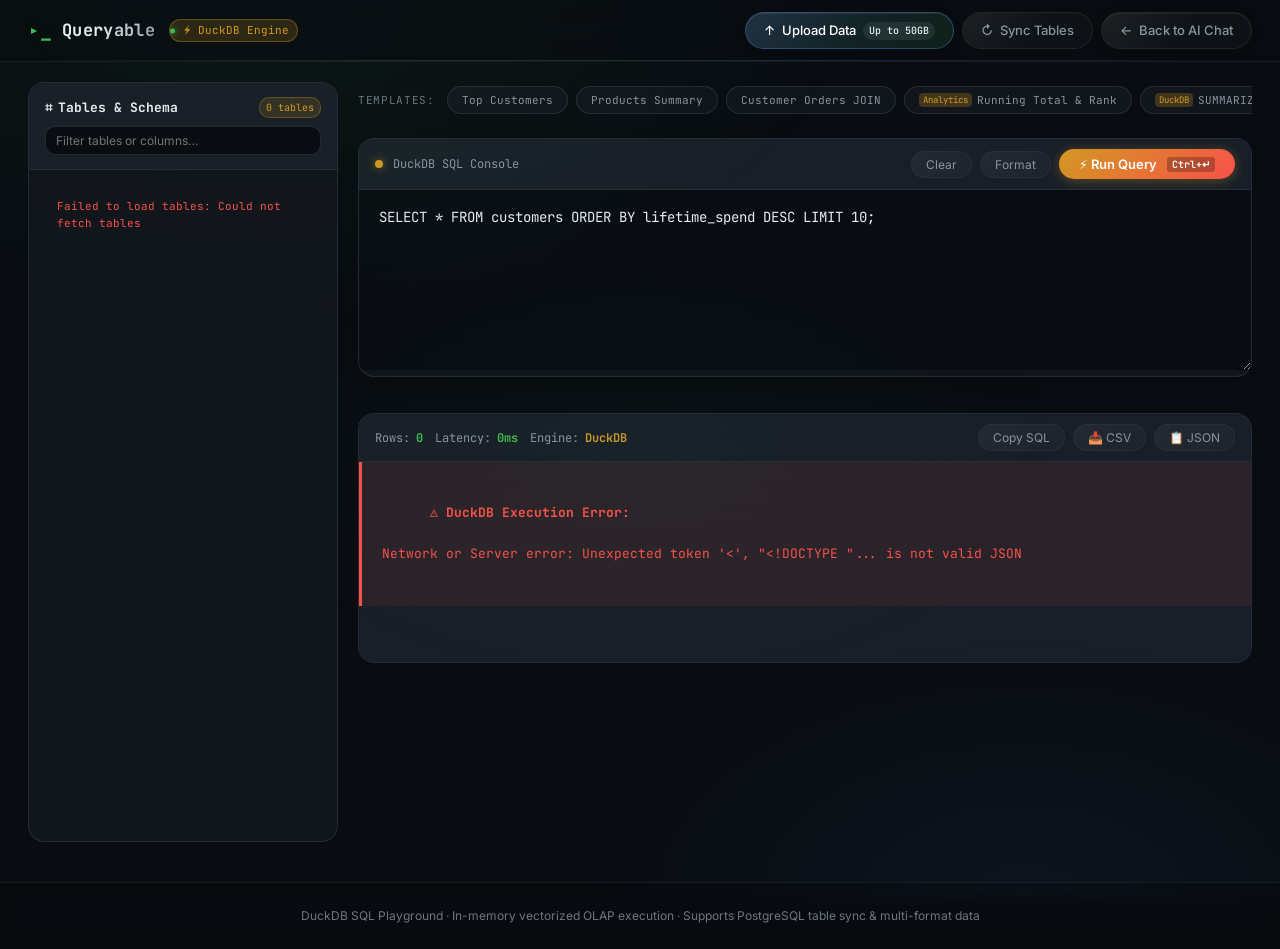
==== commit c99427f3: "feat: add Vercel deployment config (vercel.json, api/index.py, root requirements.txt)" ====
--- a/frontend/playground.html
+++ b/frontend/playground.html
@@ -8,8 +8,11 @@
 <link rel="preconnect" href="https://fonts.googleapis.com">
 <link rel="preconnect" href="https://fonts.gstatic.com" crossorigin>
 <link href="https://fonts.googleapis.com/css2?family=JetBrains+Mono:ital,wght@0,400;0,500;0,600;0,700;1,400&family=Inter:wght@400;500;600;700&display=swap" rel="stylesheet">
-<link rel="stylesheet" href="styles.css?v=3">
+<link rel="stylesheet" href="styles.css?v=11">
 <style>
+button, input, select, textarea {
+  font-family: inherit;
+}
 /* =========================================================
    DuckDB SQL Playground Styles
    ========================================================= */
@@ -217,8 +220,8 @@
   background: var(--panel);
   border: 1px solid var(--border);
   color: var(--text-muted);
-  padding: 6px 12px;
-  border-radius: 20px;
+  padding: 6px 14px;
+  border-radius: var(--radius-full);
   cursor: pointer;
   white-space: nowrap;
   transition: all 0.15s ease;
@@ -285,11 +288,11 @@
 .btn-editor-tool {
   font-family: var(--font-ui);
   font-size: 12px;
-  background: transparent;
+  background: linear-gradient(135deg, rgba(255, 255, 255, 0.05) 0%, rgba(255, 255, 255, 0.02) 100%);
   color: var(--text-muted);
   border: 1px solid var(--border);
-  border-radius: var(--radius);
-  padding: 5px 10px;
+  border-radius: var(--radius-full);
+  padding: 5px 14px;
   cursor: pointer;
   transition: all 0.15s ease;
 }
@@ -297,6 +300,7 @@
 .btn-editor-tool:hover {
   color: var(--text);
   border-color: var(--accent-blue);
+  background: linear-gradient(135deg, rgba(88, 166, 255, 0.12) 0%, rgba(88, 166, 255, 0.04) 100%);
 }
 
 .btn-run-duckdb {
@@ -306,13 +310,13 @@
   background: linear-gradient(135deg, #d29922, #f85149);
   color: #fff;
   border: none;
-  border-radius: var(--radius);
-  padding: 7px 18px;
+  border-radius: var(--radius-full);
+  padding: 7px 20px;
   cursor: pointer;
   display: flex;
   align-items: center;
   gap: 6px;
-  box-shadow: 0 2px 10px rgba(210, 153, 34, 0.35);
+  box-shadow: 0 2px 12px rgba(210, 153, 34, 0.35);
   transition: all 0.15s ease;
 }
 
@@ -643,8 +647,8 @@
   background: var(--panel);
   border: 1px solid var(--border);
   color: var(--text-muted);
-  padding: 4px 10px;
-  border-radius: var(--radius);
+  padding: 4px 14px;
+  border-radius: var(--radius-full);
   cursor: pointer;
   white-space: nowrap;
   max-width: 240px;
--- a/frontend/styles.css
+++ b/frontend/styles.css
@@ -1,37 +1,64 @@
 /* =========================================================
    Design tokens & Variables
    ========================================================= */
+@import url('https://fonts.googleapis.com/css2?family=JetBrains+Mono:ital,wght@0,400;0,500;0,600;0,700&family=Inter:wght@300;400;500;600;700;800&display=swap');
+
 :root {
-  --bg: #0D1117;
-  --panel: #161B22;
-  --panel-raised: #1C232D;
-  --panel-subtle: #212833;
-  --border: #2A313C;
-  --border-focus: #58A6FF;
+  --bg: #090d12;
+  --bg-2: #0D1117;
+  --panel: rgba(22, 27, 34, 0.7);
+  --panel-raised: rgba(28, 35, 45, 0.75);
+  --panel-subtle: rgba(33, 40, 51, 0.6);
+  --border: rgba(42, 49, 60, 0.8);
+  --border-glass: rgba(255, 255, 255, 0.06);
+  --border-focus: #3FB950;
   --text: #E6EDF3;
   --text-muted: #8B949E;
   --text-dim: #6E7681;
   --accent: #3FB950;
   --accent-dim: #2EA043;
-  --accent-glow: rgba(63, 185, 80, 0.18);
+  --accent-glow: rgba(63, 185, 80, 0.22);
+  --accent-glow-strong: rgba(63, 185, 80, 0.4);
   --accent-blue: #58A6FF;
-  --accent-blue-glow: rgba(88, 166, 255, 0.18);
+  --accent-blue-glow: rgba(88, 166, 255, 0.2);
   --error: #F85149;
-  --error-glow: rgba(248, 81, 73, 0.15);
+  --error-glow: rgba(248, 81, 73, 0.18);
   --warning: #D29922;
+  --warning-glow: rgba(210, 153, 34, 0.2);
+
+  --glass-bg: rgba(255, 255, 255, 0.028);
+  --glass-bg-hover: rgba(255, 255, 255, 0.05);
+  --glass-border: rgba(255, 255, 255, 0.07);
+  --glass-border-hover: rgba(255, 255, 255, 0.13);
 
   --font-mono: 'JetBrains Mono', ui-monospace, monospace;
   --font-ui: 'Inter', system-ui, sans-serif;
 
-  --radius-sm: 4px;
-  --radius: 6px;
-  --radius-lg: 10px;
-  --radius-xl: 14px;
-  
-  --shadow-popup: 0 20px 40px rgba(0, 0, 0, 0.5), 0 0 0 1px var(--border);
-}
-
-* { box-sizing: border-box; }
+  --radius-xs: 3px;
+  --radius-sm: 6px;
+  --radius: 10px;
+  --radius-lg: 16px;
+  --radius-xl: 22px;
+  --radius-full: 9999px;
+
+  --shadow-sm: 0 2px 8px rgba(0,0,0,0.35);
+  --shadow-popup: 0 32px 80px rgba(0,0,0,0.6), 0 0 0 1px var(--border-glass);
+  --shadow-glass: 0 8px 32px rgba(0,0,0,0.4), 0 0 0 1px var(--glass-border);
+
+  --blur-sm: blur(8px);
+  --blur-md: blur(16px);
+  --blur-lg: blur(24px);
+  --blur-xl: blur(40px);
+
+  --ease-spring: cubic-bezier(0.16, 1, 0.3, 1);
+  --ease-out: cubic-bezier(0.25, 0.46, 0.45, 0.94);
+}
+
+* { box-sizing: border-box; margin: 0; padding: 0; }
+
+button, input, select, textarea, optgroup {
+  font-family: inherit;
+}
 
 [hidden], .schema-panel[hidden], .modal-dialog[hidden], .backdrop-overlay[hidden], .selected-file-info[hidden], .upload-progress-box[hidden] {
   display: none !important;
@@ -40,7 +67,6 @@
 html { color-scheme: dark; }
 
 body {
-  margin: 0;
   min-height: 100vh;
   background: var(--bg);
   color: var(--text);
@@ -51,15 +77,21 @@
   overflow-x: hidden;
 }
 
-.visually-hidden {
-  position: absolute;
-  width: 1px; height: 1px;
-  overflow: hidden;
-  clip: rect(0 0 0 0);
-  white-space: nowrap;
-}
-
-/* CRT-style subtle scanline texture */
+/* =========================================================
+   Animated Background — orbs & mesh
+   ========================================================= */
+body::before {
+  content: '';
+  position: fixed;
+  inset: 0;
+  background:
+    radial-gradient(ellipse 80% 60% at 20% 0%, rgba(63, 185, 80, 0.06) 0%, transparent 60%),
+    radial-gradient(ellipse 60% 50% at 80% 100%, rgba(88, 166, 255, 0.05) 0%, transparent 60%),
+    radial-gradient(ellipse 50% 40% at 50% 50%, rgba(63, 185, 80, 0.025) 0%, transparent 70%);
+  pointer-events: none;
+  z-index: 0;
+}
+
 .scanline-overlay {
   position: fixed;
   inset: 0;
@@ -67,16 +99,35 @@
   z-index: 1;
   background: repeating-linear-gradient(
     to bottom,
-    rgba(255,255,255,0.012) 0px,
-    rgba(255,255,255,0.012) 1px,
+    rgba(255,255,255,0.009) 0px,
+    rgba(255,255,255,0.009) 1px,
     transparent 1px,
     transparent 3px
   );
-  opacity: 0.5;
+  opacity: 0.4;
+}
+
+.visually-hidden {
+  position: absolute;
+  width: 1px; height: 1px;
+  overflow: hidden;
+  clip: rect(0 0 0 0);
+  white-space: nowrap;
 }
 
 @media (prefers-reduced-motion: reduce) {
   * { animation-duration: 0.01ms !important; animation-iteration-count: 1 !important; transition-duration: 0.01ms !important; }
+}
+
+/* =========================================================
+   Liquid Glass Utility
+   ========================================================= */
+.glass {
+  background: var(--glass-bg);
+  backdrop-filter: var(--blur-md);
+  -webkit-backdrop-filter: var(--blur-md);
+  border: 1px solid var(--glass-border);
+  box-shadow: var(--shadow-glass);
 }
 
 /* =========================================================
@@ -86,19 +137,31 @@
   display: flex;
   align-items: center;
   justify-content: space-between;
-  padding: 16px 32px;
-  border-bottom: 1px solid var(--border);
-  background: rgba(13, 17, 23, 0.85);
-  backdrop-filter: blur(10px);
+  padding: 0 28px;
+  height: 62px;
+  background: rgba(9, 13, 18, 0.7);
+  backdrop-filter: var(--blur-lg);
+  -webkit-backdrop-filter: var(--blur-lg);
+  border-bottom: 1px solid var(--glass-border);
   position: sticky;
   top: 0;
   z-index: 20;
 }
 
-.brand { 
-  display: flex; 
-  align-items: center; 
-  gap: 10px; 
+/* Header shimmer line */
+.app-header::after {
+  content: '';
+  position: absolute;
+  bottom: 0; left: 0; right: 0;
+  height: 1px;
+  background: linear-gradient(90deg, transparent, rgba(63, 185, 80, 0.4), rgba(88, 166, 255, 0.3), transparent);
+  opacity: 0.6;
+}
+
+.brand {
+  display: flex;
+  align-items: center;
+  gap: 10px;
 }
 
 .brand-mark {
@@ -106,6 +169,13 @@
   color: var(--accent);
   font-weight: 700;
   font-size: 20px;
+  text-shadow: 0 0 14px var(--accent-glow);
+  animation: brandPulse 3s ease-in-out infinite;
+}
+
+@keyframes brandPulse {
+  0%, 100% { text-shadow: 0 0 14px var(--accent-glow); }
+  50% { text-shadow: 0 0 28px var(--accent-glow-strong), 0 0 60px rgba(63, 185, 80, 0.15); }
 }
 
 .brand-name {
@@ -113,116 +183,168 @@
   font-weight: 700;
   font-size: 17px;
   letter-spacing: 0.02em;
+  background: linear-gradient(135deg, #E6EDF3 40%, #8B949E);
+  -webkit-background-clip: text;
+  -webkit-text-fill-color: transparent;
+  background-clip: text;
 }
 
 .brand-badge {
   font-family: var(--font-mono);
   font-size: 11px;
-  background: rgba(63, 185, 80, 0.15);
+  background: rgba(63, 185, 80, 0.1);
   color: var(--accent);
-  border: 1px solid rgba(63, 185, 80, 0.3);
-  padding: 2px 7px;
-  border-radius: 20px;
+  border: 1px solid rgba(63, 185, 80, 0.25);
+  padding: 2px 8px;
+  border-radius: var(--radius-full);
   margin-left: 4px;
-}
+  position: relative;
+  overflow: hidden;
+}
+
+.brand-badge::before {
+  content: '';
+  position: absolute;
+  left: 0; top: 50%; transform: translateY(-50%);
+  width: 5px; height: 5px;
+  border-radius: 50%;
+  background: var(--accent);
+  box-shadow: 0 0 6px var(--accent);
+  animation: livePulse 1.8s ease-in-out infinite;
+}
+
+@keyframes livePulse {
+  0%, 100% { opacity: 1; transform: translateY(-50%) scale(1); }
+  50% { opacity: 0.4; transform: translateY(-50%) scale(0.6); }
+}
+
+/* Brand badge text needs left padding for the dot */
+.brand-badge { padding-left: 14px; }
 
 .header-actions {
   display: flex;
   align-items: center;
-  gap: 12px;
-}
-
+  gap: 8px;
+}
+
+/* =========================================================
+   Glass Action Buttons (Header) — Capsule Style & Gradients
+   ========================================================= */
 .action-btn,
 a.action-btn {
   font-family: var(--font-ui);
   font-size: 13px;
   font-weight: 500;
-  border-radius: var(--radius);
-  padding: 8px 14px;
+  border-radius: var(--radius-full);
+  padding: 8px 18px;
   cursor: pointer;
   display: inline-flex;
   align-items: center;
-  gap: 8px;
+  gap: 7px;
   text-decoration: none !important;
   line-height: 1.4;
   outline: none;
-  transition: all 0.15s ease;
+  transition: all 0.22s var(--ease-out);
   box-sizing: border-box;
-}
-
-a.action-btn:link,
-a.action-btn:visited,
-a.action-btn:active,
-a.action-btn:hover {
+  position: relative;
+  overflow: hidden;
+  background: var(--glass-bg);
+  backdrop-filter: var(--blur-sm);
+  -webkit-backdrop-filter: var(--blur-sm);
+  border: 1px solid var(--glass-border);
+  color: var(--text-muted);
+}
+
+.action-btn::before {
+  content: '';
+  position: absolute;
+  inset: 0;
+  border-radius: inherit;
+  background: linear-gradient(135deg, rgba(255,255,255,0.06) 0%, transparent 60%);
+  pointer-events: none;
+}
+
+a.action-btn:link, a.action-btn:visited, a.action-btn:active, a.action-btn:hover {
   text-decoration: none !important;
 }
 
 .upload-btn {
-  background: linear-gradient(135deg, rgba(88, 166, 255, 0.15), rgba(63, 185, 80, 0.15));
   color: #fff;
-  border: 1px solid rgba(88, 166, 255, 0.35);
+  background: linear-gradient(135deg, rgba(88, 166, 255, 0.16) 0%, rgba(63, 185, 80, 0.12) 100%);
+  border: 1px solid rgba(88, 166, 255, 0.32);
+  box-shadow: 0 2px 8px rgba(0, 0, 0, 0.2), inset 0 1px 0 rgba(255, 255, 255, 0.08);
 }
 
 .upload-btn:hover {
-  background: linear-gradient(135deg, rgba(88, 166, 255, 0.25), rgba(63, 185, 80, 0.25));
-  border-color: var(--accent-blue);
-  box-shadow: 0 0 12px var(--accent-blue-glow);
-}
+  background: linear-gradient(135deg, rgba(88, 166, 255, 0.28) 0%, rgba(63, 185, 80, 0.22) 100%);
+  border-color: rgba(88, 166, 255, 0.55);
+  box-shadow: 0 0 22px rgba(88, 166, 255, 0.22), inset 0 1px 0 rgba(255, 255, 255, 0.14);
+  transform: translateY(-1px);
+  color: #fff;
+}
+
+.upload-btn:active { transform: translateY(0px); }
 
 .playground-btn {
-  background: var(--panel);
-  color: var(--text-muted);
-  border: 1px solid var(--border);
+  color: #e6edf3;
+  background: linear-gradient(135deg, rgba(210, 153, 34, 0.13) 0%, rgba(248, 81, 73, 0.07) 100%);
+  border: 1px solid rgba(210, 153, 34, 0.28);
+  box-shadow: 0 2px 8px rgba(0, 0, 0, 0.2), inset 0 1px 0 rgba(255, 255, 255, 0.06);
 }
 
 .playground-btn:hover,
 .playground-btn:focus-visible {
-  color: var(--text);
-  border-color: var(--warning);
-  background: rgba(210, 153, 34, 0.12);
-  box-shadow: 0 0 12px rgba(210, 153, 34, 0.25);
-  text-decoration: none !important;
+  color: #fff;
+  border-color: rgba(210, 153, 34, 0.52);
+  background: linear-gradient(135deg, rgba(210, 153, 34, 0.25) 0%, rgba(248, 81, 73, 0.15) 100%);
+  box-shadow: 0 0 20px var(--warning-glow), inset 0 1px 0 rgba(255, 255, 255, 0.12);
+  transform: translateY(-1px);
 }
 
 .schema-toggle {
-  background: var(--panel);
-  color: var(--text-muted);
-  border: 1px solid var(--border);
+  color: #e6edf3;
+  background: linear-gradient(135deg, rgba(63, 185, 80, 0.12) 0%, rgba(88, 166, 255, 0.08) 100%);
+  border: 1px solid rgba(63, 185, 80, 0.26);
+  box-shadow: 0 2px 8px rgba(0, 0, 0, 0.2), inset 0 1px 0 rgba(255, 255, 255, 0.06);
 }
 
 .schema-toggle:hover,
 .schema-toggle:focus-visible {
-  color: var(--text);
-  border-color: var(--accent);
+  color: #fff;
+  border-color: rgba(63, 185, 80, 0.48);
+  background: linear-gradient(135deg, rgba(63, 185, 80, 0.22) 0%, rgba(88, 166, 255, 0.15) 100%);
+  box-shadow: 0 0 20px var(--accent-glow), inset 0 1px 0 rgba(255, 255, 255, 0.12);
+  transform: translateY(-1px);
 }
 
 .badge-pill {
   font-family: var(--font-mono);
   font-size: 10px;
-  background: rgba(255, 255, 255, 0.12);
+  background: rgba(255, 255, 255, 0.08);
   color: var(--text);
   padding: 2px 6px;
-  border-radius: 10px;
+  border-radius: var(--radius-full);
   display: inline-flex;
   align-items: center;
 }
 
 .badge-pill.duckdb-pill {
-  background: rgba(210, 153, 34, 0.18);
-  border: 1px solid rgba(210, 153, 34, 0.35);
+  background: rgba(210, 153, 34, 0.12);
+  border: 1px solid rgba(210, 153, 34, 0.25);
   color: var(--warning);
 }
 
 .table-count-badge {
   font-family: var(--font-mono);
   font-size: 11px;
-  background: var(--panel-raised);
-  border: 1px solid var(--border);
+  background: rgba(63, 185, 80, 0.1);
+  border: 1px solid rgba(63, 185, 80, 0.2);
   color: var(--accent);
   padding: 1px 6px;
-  border-radius: 10px;
+  border-radius: var(--radius-full);
   display: inline-flex;
   align-items: center;
+  transition: all 0.3s ease;
 }
 
 /* =========================================================
@@ -231,8 +353,9 @@
 .backdrop-overlay {
   position: fixed;
   inset: 0;
-  background: rgba(0, 0, 0, 0.65);
-  backdrop-filter: blur(4px);
+  background: rgba(0, 0, 0, 0.6);
+  backdrop-filter: var(--blur-sm);
+  -webkit-backdrop-filter: var(--blur-sm);
   z-index: 90;
   animation: fadeIn 0.2s ease;
 }
@@ -243,31 +366,33 @@
 }
 
 /* =========================================================
-   Close Icon Button Component
+   Close Icon Button
    ========================================================= */
 .close-icon-btn {
-  background: transparent;
-  border: 1px solid transparent;
-  color: var(--text-muted);
-  font-size: 16px;
+  background: var(--glass-bg);
+  border: 1px solid var(--glass-border);
+  color: var(--text-muted);
+  font-size: 14px;
   width: 32px;
   height: 32px;
-  border-radius: var(--radius);
+  border-radius: var(--radius-sm);
   display: flex;
   align-items: center;
   justify-content: center;
   cursor: pointer;
-  transition: all 0.15s ease;
+  transition: all 0.2s var(--ease-out);
+  backdrop-filter: var(--blur-sm);
 }
 
 .close-icon-btn:hover {
-  background: var(--panel-raised);
-  color: var(--text);
-  border-color: var(--border);
+  background: rgba(248, 81, 73, 0.1);
+  border-color: rgba(248, 81, 73, 0.3);
+  color: var(--error);
+  transform: scale(1.08);
 }
 
 /* =========================================================
-   Schema & Tables Side Panel / Drawer
+   Schema & Tables Side Panel — Liquid Glass Drawer
    ========================================================= */
 .schema-panel {
   position: fixed;
@@ -275,18 +400,20 @@
   right: 0;
   height: 100vh;
   width: min(440px, 92vw);
-  background: var(--panel);
-  border-left: 1px solid var(--border);
+  background: rgba(13, 17, 23, 0.75);
+  backdrop-filter: var(--blur-xl);
+  -webkit-backdrop-filter: var(--blur-xl);
+  border-left: 1px solid var(--glass-border);
   z-index: 100;
   display: flex;
   flex-direction: column;
-  box-shadow: -20px 0 50px rgba(0,0,0,0.5);
-  animation: slideInRight 0.22s cubic-bezier(0.16, 1, 0.3, 1);
+  box-shadow: -32px 0 80px rgba(0,0,0,0.5), inset 1px 0 0 rgba(255,255,255,0.04);
+  animation: slideInRight 0.28s var(--ease-spring);
 }
 
 @keyframes slideInRight {
-  from { transform: translateX(100%); }
-  to { transform: translateX(0); }
+  from { transform: translateX(100%); opacity: 0.6; }
+  to { transform: translateX(0); opacity: 1; }
 }
 
 .panel-header {
@@ -294,14 +421,14 @@
   align-items: center;
   justify-content: space-between;
   padding: 20px 24px;
-  border-bottom: 1px solid var(--border);
-  background: var(--panel);
+  border-bottom: 1px solid var(--glass-border);
+  background: rgba(255,255,255,0.016);
   flex-shrink: 0;
 }
 
 .panel-title {
   font-family: var(--font-mono);
-  font-size: 16px;
+  font-size: 15px;
   font-weight: 700;
   color: var(--text);
   margin: 0;
@@ -311,13 +438,14 @@
   font-size: 12px;
   color: var(--accent);
   display: block;
-  margin-top: 2px;
+  margin-top: 3px;
+  opacity: 0.8;
 }
 
 .panel-tabs {
   display: flex;
-  border-bottom: 1px solid var(--border);
-  background: var(--panel-raised);
+  border-bottom: 1px solid var(--glass-border);
+  background: rgba(0,0,0,0.2);
   padding: 0 16px;
   flex-shrink: 0;
 }
@@ -332,31 +460,37 @@
   font-weight: 500;
   padding: 12px 16px;
   cursor: pointer;
-  transition: all 0.15s ease;
-}
-
-.panel-tab:hover {
-  color: var(--text);
-}
+  transition: all 0.2s ease;
+  position: relative;
+}
+
+.panel-tab:hover { color: var(--text); }
 
 .panel-tab.active {
   color: var(--accent);
   border-bottom-color: var(--accent);
   font-weight: 600;
+  text-shadow: 0 0 8px var(--accent-glow);
 }
 
 .panel-body {
   flex: 1;
   overflow-y: auto;
   padding: 20px 24px;
-}
-
-.tab-pane {
-  display: none;
-}
-
-.tab-pane.active {
-  display: block;
+  scrollbar-width: thin;
+  scrollbar-color: var(--border) transparent;
+}
+
+.panel-body::-webkit-scrollbar { width: 4px; }
+.panel-body::-webkit-scrollbar-track { background: transparent; }
+.panel-body::-webkit-scrollbar-thumb { background: var(--border); border-radius: var(--radius-full); }
+
+.tab-pane { display: none; }
+.tab-pane.active { display: block; animation: tabFadeIn 0.2s ease; }
+
+@keyframes tabFadeIn {
+  from { opacity: 0; transform: translateY(6px); }
+  to { opacity: 1; transform: translateY(0); }
 }
 
 .tables-toolbar {
@@ -372,36 +506,55 @@
 }
 
 .refresh-mini-btn {
-  background: var(--panel-raised);
-  border: 1px solid var(--border);
+  background: linear-gradient(135deg, rgba(255, 255, 255, 0.06) 0%, rgba(255, 255, 255, 0.02) 100%);
+  border: 1px solid var(--glass-border);
   color: var(--text-muted);
   font-size: 12px;
-  border-radius: var(--radius-sm);
-  padding: 4px 8px;
+  border-radius: var(--radius-full);
+  padding: 5px 14px;
   cursor: pointer;
+  transition: all 0.2s ease;
+  backdrop-filter: var(--blur-sm);
 }
 
 .refresh-mini-btn:hover {
-  color: var(--text);
-  border-color: var(--accent);
+  color: var(--accent);
+  border-color: rgba(63, 185, 80, 0.4);
+  background: linear-gradient(135deg, rgba(63, 185, 80, 0.14) 0%, rgba(63, 185, 80, 0.04) 100%);
+  transform: rotate(180deg);
 }
 
 .tables-list {
   display: flex;
   flex-direction: column;
-  gap: 12px;
-}
-
+  gap: 10px;
+}
+
+/* Glassmorphism Table Cards */
 .table-card {
-  background: var(--panel-raised);
-  border: 1px solid var(--border);
-  border-radius: var(--radius);
+  background: var(--glass-bg);
+  border: 1px solid var(--glass-border);
+  border-radius: var(--radius-lg);
   padding: 14px 16px;
-  transition: border-color 0.15s ease;
+  transition: all 0.25s var(--ease-out);
+  backdrop-filter: var(--blur-sm);
+  position: relative;
+  overflow: hidden;
+}
+
+.table-card::before {
+  content: '';
+  position: absolute;
+  top: 0; left: 0; right: 0;
+  height: 1px;
+  background: linear-gradient(90deg, transparent, rgba(255,255,255,0.08), transparent);
 }
 
 .table-card:hover {
-  border-color: rgba(255, 255, 255, 0.2);
+  background: var(--glass-bg-hover);
+  border-color: rgba(63, 185, 80, 0.2);
+  box-shadow: 0 4px 20px rgba(0,0,0,0.3), 0 0 0 1px rgba(63, 185, 80, 0.08);
+  transform: translateY(-2px);
 }
 
 .table-card-header {
@@ -416,15 +569,17 @@
   font-size: 14px;
   font-weight: 600;
   color: var(--accent-blue);
+  text-shadow: 0 0 10px rgba(88, 166, 255, 0.2);
 }
 
 .table-card-rows {
   font-family: var(--font-mono);
   font-size: 11px;
   color: var(--text-muted);
-  background: var(--panel-subtle);
-  padding: 2px 6px;
-  border-radius: 4px;
+  background: rgba(0,0,0,0.25);
+  padding: 2px 8px;
+  border-radius: var(--radius-full);
+  border: 1px solid var(--glass-border);
 }
 
 .table-columns-pills {
@@ -438,16 +593,22 @@
   font-family: var(--font-mono);
   font-size: 11px;
   color: var(--text-muted);
-  background: var(--bg);
-  border: 1px solid var(--border);
-  padding: 2px 6px;
-  border-radius: 4px;
+  background: rgba(0, 0, 0, 0.3);
+  border: 1px solid var(--glass-border);
+  padding: 2px 7px;
+  border-radius: var(--radius-sm);
+  transition: all 0.15s ease;
+}
+
+.col-pill:hover {
+  border-color: rgba(88, 166, 255, 0.3);
+  color: var(--accent-blue);
 }
 
 .col-pill .col-type {
   color: var(--text-dim);
   font-size: 10px;
-  margin-left: 2px;
+  margin-left: 3px;
 }
 
 .table-card-actions {
@@ -456,24 +617,34 @@
   gap: 8px;
   margin-top: 10px;
   padding-top: 8px;
-  border-top: 1px solid rgba(255, 255, 255, 0.05);
+  border-top: 1px solid var(--glass-border);
 }
 
 .table-action-link {
   font-size: 12px;
-  background: transparent;
-  border: none;
+  background: linear-gradient(135deg, rgba(63, 185, 80, 0.08) 0%, rgba(63, 185, 80, 0.02) 100%);
+  border: 1px solid rgba(63, 185, 80, 0.18);
   color: var(--accent);
   cursor: pointer;
-  padding: 2px 6px;
+  padding: 4px 12px;
+  border-radius: var(--radius-full);
+  transition: all 0.15s ease;
+}
+
+.table-action-link:hover {
+  background: linear-gradient(135deg, rgba(63, 185, 80, 0.18) 0%, rgba(63, 185, 80, 0.08) 100%);
+  border-color: rgba(63, 185, 80, 0.4);
 }
 
 .table-action-link.delete {
   color: var(--error);
-}
-
-.table-action-link:hover {
-  text-decoration: underline;
+  background: linear-gradient(135deg, rgba(248, 81, 73, 0.08) 0%, rgba(248, 81, 73, 0.02) 100%);
+  border-color: rgba(248, 81, 73, 0.22);
+}
+
+.table-action-link.delete:hover {
+  background: linear-gradient(135deg, rgba(248, 81, 73, 0.18) 0%, rgba(248, 81, 73, 0.08) 100%);
+  border-color: rgba(248, 81, 73, 0.45);
 }
 
 .schema-copy-bar {
@@ -486,17 +657,23 @@
 }
 
 .copy-btn {
-  background: var(--panel-raised);
-  border: 1px solid var(--border);
+  background: linear-gradient(135deg, rgba(255, 255, 255, 0.06) 0%, rgba(255, 255, 255, 0.02) 100%);
+  border: 1px solid var(--glass-border);
   color: var(--text);
-  border-radius: var(--radius-sm);
-  padding: 4px 10px;
+  border-radius: var(--radius-full);
+  padding: 5px 15px;
   font-size: 12px;
+  font-weight: 500;
   cursor: pointer;
+  transition: all 0.2s ease;
+  backdrop-filter: var(--blur-sm);
 }
 
 .copy-btn:hover {
-  border-color: var(--accent);
+  border-color: rgba(63, 185, 80, 0.45);
+  color: var(--accent);
+  background: linear-gradient(135deg, rgba(63, 185, 80, 0.14) 0%, rgba(63, 185, 80, 0.04) 100%);
+  box-shadow: 0 0 12px var(--accent-glow);
 }
 
 .schema-content {
@@ -505,15 +682,16 @@
   line-height: 1.7;
   color: var(--text);
   white-space: pre-wrap;
-  background: var(--bg);
+  background: rgba(0,0,0,0.3);
+  backdrop-filter: var(--blur-sm);
   padding: 16px;
-  border-radius: var(--radius);
-  border: 1px solid var(--border);
+  border-radius: var(--radius-lg);
+  border: 1px solid var(--glass-border);
   margin: 0;
 }
 
 /* =========================================================
-   Upload Modal (Up to 50 GB)
+   Upload Modal — Liquid Glass
    ========================================================= */
 .modal-dialog {
   position: fixed;
@@ -523,23 +701,46 @@
   justify-content: center;
   z-index: 100;
   padding: 20px;
-  animation: modalPop 0.2s cubic-bezier(0.16, 1, 0.3, 1);
+  animation: modalPop 0.28s var(--ease-spring);
 }
 
 @keyframes modalPop {
-  from { transform: scale(0.96); opacity: 0; }
-  to { transform: scale(1); opacity: 1; }
+  from { transform: scale(0.93) translateY(16px); opacity: 0; }
+  to { transform: scale(1) translateY(0); opacity: 1; }
 }
 
 .modal-card {
-  background: var(--panel);
-  border: 1px solid var(--border);
+  background: rgba(13, 17, 23, 0.8);
+  backdrop-filter: var(--blur-xl);
+  -webkit-backdrop-filter: var(--blur-xl);
+  border: 1px solid var(--glass-border);
   border-radius: var(--radius-xl);
   width: 100%;
   max-width: 580px;
   box-shadow: var(--shadow-popup);
   padding: 28px;
   position: relative;
+  overflow: hidden;
+}
+
+/* Top shimmer */
+.modal-card::before {
+  content: '';
+  position: absolute;
+  top: 0; left: 0; right: 0;
+  height: 1px;
+  background: linear-gradient(90deg, transparent, rgba(63, 185, 80, 0.4), rgba(88, 166, 255, 0.3), transparent);
+}
+
+/* Subtle inner glow */
+.modal-card::after {
+  content: '';
+  position: absolute;
+  top: -80px; left: 50%; transform: translateX(-50%);
+  width: 300px; height: 160px;
+  border-radius: 50%;
+  background: radial-gradient(ellipse, rgba(63, 185, 80, 0.06), transparent 70%);
+  pointer-events: none;
 }
 
 .modal-header {
@@ -554,6 +755,7 @@
   font-weight: 700;
   margin: 0 0 6px;
   color: var(--text);
+  letter-spacing: -0.02em;
 }
 
 .modal-subtitle {
@@ -572,34 +774,60 @@
 .format-pill {
   font-family: var(--font-mono);
   font-size: 11px;
-  background: var(--panel-raised);
-  border: 1px solid var(--border);
-  color: var(--text-muted);
-  padding: 3px 8px;
-  border-radius: 12px;
+  background: var(--glass-bg);
+  border: 1px solid var(--glass-border);
+  color: var(--text-muted);
+  padding: 3px 10px;
+  border-radius: var(--radius-full);
+  transition: all 0.2s ease;
+}
+
+.format-pill:hover {
+  border-color: var(--glass-border-hover);
+  color: var(--text);
 }
 
 .format-pill.highlight {
   color: var(--accent-blue);
-  border-color: rgba(88, 166, 255, 0.4);
-}
-
+  border-color: rgba(88, 166, 255, 0.3);
+  background: rgba(88, 166, 255, 0.06);
+}
+
+/* =========================================================
+   Dropzone — Glassmorphism + micro-interaction
+   ========================================================= */
 .dropzone {
-  border: 2px dashed var(--border);
+  border: 2px dashed rgba(42, 49, 60, 0.7);
   border-radius: var(--radius-lg);
-  padding: 32px 20px;
+  padding: 36px 20px;
   text-align: center;
-  background: var(--bg);
+  background: rgba(0,0,0,0.18);
   cursor: pointer;
   position: relative;
-  transition: all 0.2s ease;
+  transition: all 0.25s var(--ease-out);
   margin-bottom: 20px;
 }
 
+.dropzone::before {
+  content: '';
+  position: absolute;
+  inset: 0;
+  border-radius: inherit;
+  background: radial-gradient(ellipse 60% 40% at 50% 50%, rgba(88, 166, 255, 0.04), transparent);
+  opacity: 0;
+  transition: opacity 0.3s ease;
+  pointer-events: none;
+}
+
 .dropzone:hover, .dropzone.dragover {
-  border-color: var(--accent-blue);
-  background: rgba(88, 166, 255, 0.05);
-  box-shadow: 0 0 16px var(--accent-blue-glow);
+  border-color: rgba(88, 166, 255, 0.5);
+  background: rgba(88, 166, 255, 0.04);
+  box-shadow: 0 0 30px rgba(88, 166, 255, 0.08), inset 0 0 30px rgba(88, 166, 255, 0.03);
+  transform: scale(1.005);
+}
+
+.dropzone:hover::before, .dropzone.dragover::before {
+  opacity: 1;
 }
 
 .file-input {
@@ -612,9 +840,16 @@
 }
 
 .dropzone-icon {
-  font-size: 32px;
+  font-size: 34px;
   color: var(--accent-blue);
-  margin-bottom: 8px;
+  margin-bottom: 10px;
+  display: block;
+  transition: transform 0.3s var(--ease-spring);
+  filter: drop-shadow(0 0 10px rgba(88, 166, 255, 0.3));
+}
+
+.dropzone:hover .dropzone-icon {
+  transform: translateY(-4px) scale(1.1);
 }
 
 .dropzone-main-text {
@@ -640,10 +875,16 @@
   display: inline-flex;
   align-items: center;
   gap: 8px;
-  background: var(--panel-raised);
-  border: 1px solid var(--border);
+  background: rgba(63, 185, 80, 0.08);
+  border: 1px solid rgba(63, 185, 80, 0.25);
   padding: 6px 14px;
-  border-radius: 20px;
+  border-radius: var(--radius-full);
+  animation: fileChipIn 0.3s var(--ease-spring);
+}
+
+@keyframes fileChipIn {
+  from { transform: scale(0.85); opacity: 0; }
+  to { transform: scale(1); opacity: 1; }
 }
 
 .selected-file-info .file-name {
@@ -673,35 +914,39 @@
 }
 
 .form-row input {
-  background: var(--bg);
-  border: 1px solid var(--border);
+  background: rgba(0,0,0,0.25);
+  backdrop-filter: var(--blur-sm);
+  border: 1px solid var(--glass-border);
   border-radius: var(--radius);
-  padding: 10px 14px;
+  padding: 11px 14px;
   color: var(--text);
   font-family: var(--font-mono);
   font-size: 13px;
   outline: none;
-  transition: border-color 0.15s ease;
+  transition: all 0.2s ease;
 }
 
 .form-row input:focus {
-  border-color: var(--accent-blue);
-}
-
-/* Upload Progress Box */
+  border-color: rgba(63, 185, 80, 0.5);
+  background: rgba(63, 185, 80, 0.04);
+  box-shadow: 0 0 0 3px rgba(63, 185, 80, 0.08);
+}
+
+/* Progress Box */
 .upload-progress-box {
-  background: var(--panel-raised);
-  border: 1px solid var(--border);
-  border-radius: var(--radius);
-  padding: 14px 16px;
+  background: var(--glass-bg);
+  border: 1px solid var(--glass-border);
+  border-radius: var(--radius-lg);
+  padding: 16px;
   margin-bottom: 20px;
+  backdrop-filter: var(--blur-sm);
 }
 
 .progress-info {
   display: flex;
   justify-content: space-between;
   font-size: 13px;
-  margin-bottom: 8px;
+  margin-bottom: 10px;
 }
 
 .progress-label {
@@ -716,71 +961,109 @@
 }
 
 .progress-bar-track {
-  height: 8px;
-  background: var(--bg);
-  border-radius: 4px;
+  height: 5px;
+  background: rgba(0,0,0,0.3);
+  border-radius: var(--radius-full);
   overflow: hidden;
 }
 
 .progress-bar-fill {
   height: 100%;
   width: 0%;
-  background: linear-gradient(90deg, var(--accent-blue), var(--accent));
-  transition: width 0.15s ease;
+  background: linear-gradient(90deg, var(--accent), var(--accent-blue));
+  transition: width 0.2s ease;
+  border-radius: var(--radius-full);
+  box-shadow: 0 0 12px rgba(63, 185, 80, 0.4);
+  position: relative;
+}
+
+.progress-bar-fill::after {
+  content: '';
+  position: absolute;
+  top: 0; right: 0;
+  width: 40px; height: 100%;
+  background: linear-gradient(90deg, transparent, rgba(255,255,255,0.3));
+  animation: progressShimmer 1s ease-in-out infinite;
+}
+
+@keyframes progressShimmer {
+  0% { opacity: 0; }
+  50% { opacity: 1; }
+  100% { opacity: 0; }
 }
 
 .progress-detail {
   font-size: 11px;
   color: var(--text-muted);
-  margin-top: 6px;
+  margin-top: 8px;
 }
 
 .modal-footer {
   display: flex;
   align-items: center;
   justify-content: flex-end;
-  gap: 12px;
+  gap: 10px;
 }
 
 .btn-cancel {
-  background: transparent;
-  border: 1px solid var(--border);
-  color: var(--text-muted);
-  border-radius: var(--radius);
-  padding: 10px 18px;
+  background: linear-gradient(135deg, rgba(255, 255, 255, 0.06) 0%, rgba(255, 255, 255, 0.02) 100%);
+  border: 1px solid var(--glass-border);
+  color: var(--text-muted);
+  border-radius: var(--radius-full);
+  padding: 10px 22px;
   font-size: 13px;
   font-weight: 500;
   cursor: pointer;
-  transition: all 0.15s ease;
+  transition: all 0.2s ease;
+  backdrop-filter: var(--blur-sm);
 }
 
 .btn-cancel:hover {
   color: var(--text);
-  border-color: var(--text-muted);
-}
-
+  border-color: var(--glass-border-hover);
+  background: linear-gradient(135deg, rgba(255, 255, 255, 0.1) 0%, rgba(255, 255, 255, 0.04) 100%);
+}
+
+/* Liquid Glass CTA Button — Capsule & Gradient */
 .btn-submit {
-  background: var(--accent);
-  border: 1px solid var(--accent-dim);
+  background: linear-gradient(135deg, var(--accent) 0%, #2ea043 100%);
+  border: 1px solid rgba(63, 185, 80, 0.55);
   color: #000;
-  border-radius: var(--radius);
-  padding: 10px 20px;
+  border-radius: var(--radius-full);
+  padding: 10px 24px;
   font-size: 13px;
-  font-weight: 600;
+  font-weight: 700;
   cursor: pointer;
   display: flex;
   align-items: center;
   gap: 6px;
-  transition: all 0.15s ease;
-}
+  transition: all 0.2s var(--ease-out);
+  position: relative;
+  overflow: hidden;
+  box-shadow: 0 4px 16px rgba(63, 185, 80, 0.3), inset 0 1px 0 rgba(255, 255, 255, 0.25);
+}
+
+.btn-submit::before {
+  content: '';
+  position: absolute;
+  top: 0; left: -100%;
+  width: 100%; height: 100%;
+  background: linear-gradient(90deg, transparent, rgba(255,255,255,0.25), transparent);
+  transition: left 0.4s ease;
+}
+
+.btn-submit:hover:not(:disabled)::before { left: 100%; }
 
 .btn-submit:hover:not(:disabled) {
-  background: #46cf59;
-  box-shadow: 0 0 16px var(--accent-glow);
-}
+  background: linear-gradient(135deg, #4ce05c 0%, #35b64c 100%);
+  box-shadow: 0 6px 24px rgba(63, 185, 80, 0.45), inset 0 1px 0 rgba(255, 255, 255, 0.35);
+  transform: translateY(-2px);
+}
+
+.btn-submit:active:not(:disabled) { transform: translateY(0); }
 
 .btn-submit:disabled {
-  opacity: 0.5;
+  opacity: 0.45;
   cursor: not-allowed;
 }
 
@@ -790,59 +1073,109 @@
 .app-main {
   max-width: 820px;
   margin: 0 auto;
-  padding: 56px 24px 60px;
+  padding: 64px 24px 80px;
   position: relative;
   z-index: 2;
 }
 
-.hero { margin-bottom: 36px; text-align: center; }
-
+.hero {
+  margin-bottom: 44px;
+  text-align: center;
+  animation: heroFadeUp 0.7s var(--ease-spring);
+}
+
+@keyframes heroFadeUp {
+  from { opacity: 0; transform: translateY(24px); }
+  to { opacity: 1; transform: translateY(0); }
+}
+
+/* Eyebrow pill badge */
 .hero-eyebrow {
-  font-family: var(--font-mono);
-  font-size: 12px;
+  display: inline-flex;
+  align-items: center;
+  gap: 8px;
+  font-family: var(--font-mono);
+  font-size: 11px;
   color: var(--accent);
   text-transform: uppercase;
-  letter-spacing: 0.1em;
-  margin: 0 0 12px;
+  letter-spacing: 0.12em;
+  margin: 0 0 20px;
+  background: rgba(63, 185, 80, 0.07);
+  border: 1px solid rgba(63, 185, 80, 0.2);
+  padding: 5px 14px;
+  border-radius: var(--radius-full);
+}
+
+.hero-eyebrow::before {
+  content: '';
+  width: 5px;
+  height: 5px;
+  border-radius: 50%;
+  background: var(--accent);
+  box-shadow: 0 0 6px var(--accent);
+  animation: livePulse 2s ease-in-out infinite;
+  flex-shrink: 0;
 }
 
 .hero-title {
   font-family: var(--font-ui);
-  font-size: clamp(28px, 4.5vw, 42px);
-  font-weight: 700;
-  line-height: 1.15;
-  letter-spacing: -0.02em;
-  margin: 0 0 16px;
-  color: var(--text);
+  font-size: clamp(30px, 5vw, 48px);
+  font-weight: 800;
+  line-height: 1.12;
+  letter-spacing: -0.03em;
+  margin: 0 0 20px;
+  background: linear-gradient(160deg, #E6EDF3 30%, #8B949E 100%);
+  -webkit-background-clip: text;
+  -webkit-text-fill-color: transparent;
+  background-clip: text;
 }
 
 .hero-sub {
   font-size: 15px;
   color: var(--text-muted);
-  max-width: 58ch;
+  max-width: 56ch;
   margin: 0 auto;
+  line-height: 1.65;
 }
 
 /* =========================================================
-   Query Console Input Form
+   Query Console — Liquid Glass Input
    ========================================================= */
 .query-console { margin-bottom: 32px; }
-
-.query-form { margin-bottom: 16px; }
+.query-form { margin-bottom: 14px; }
 
 .input-row {
   display: flex;
   align-items: center;
-  background: var(--panel);
-  border: 1px solid var(--border);
-  border-radius: var(--radius-lg);
-  padding: 4px 6px 4px 16px;
-  transition: border-color 0.15s ease, box-shadow 0.15s ease;
+  background: rgba(22, 27, 34, 0.65);
+  backdrop-filter: var(--blur-lg);
+  -webkit-backdrop-filter: var(--blur-lg);
+  border: 1px solid var(--glass-border);
+  border-radius: var(--radius-xl);
+  padding: 6px 6px 6px 20px;
+  transition: all 0.25s var(--ease-out);
+  box-shadow: 0 4px 24px rgba(0,0,0,0.25), inset 0 1px 0 rgba(255,255,255,0.04);
+  position: relative;
+  overflow: hidden;
+}
+
+/* Top shimmer line on input */
+.input-row::before {
+  content: '';
+  position: absolute;
+  top: 0; left: 20%; right: 20%;
+  height: 1px;
+  background: linear-gradient(90deg, transparent, rgba(255,255,255,0.05), transparent);
+  pointer-events: none;
 }
 
 .input-row:focus-within {
-  border-color: var(--accent);
-  box-shadow: 0 0 0 1px var(--accent), 0 0 20px var(--accent-glow);
+  border-color: rgba(63, 185, 80, 0.5);
+  box-shadow:
+    0 0 0 3px rgba(63, 185, 80, 0.08),
+    0 8px 32px rgba(0,0,0,0.35),
+    inset 0 1px 0 rgba(255,255,255,0.05);
+  background: rgba(22, 27, 34, 0.8);
 }
 
 .input-prefix {
@@ -852,6 +1185,8 @@
   font-size: 18px;
   margin-right: 12px;
   user-select: none;
+  text-shadow: 0 0 10px var(--accent-glow);
+  flex-shrink: 0;
 }
 
 #questionInput {
@@ -862,57 +1197,79 @@
   font-family: var(--font-ui);
   font-size: 15px;
   color: var(--text);
-  padding: 10px 0;
-}
-
-#questionInput::placeholder {
-  color: var(--text-dim);
-}
-
+  padding: 12px 0;
+}
+
+#questionInput::placeholder { color: var(--text-dim); }
+
+/* Liquid Glass Run Button — Capsule & Vibrant Gradient */
 .run-btn {
-  background: var(--accent);
+  background: linear-gradient(135deg, #3FB950 0%, #238636 100%);
   color: #000;
-  border: none;
-  border-radius: var(--radius);
-  padding: 8px 16px;
+  border: 1px solid rgba(63, 185, 80, 0.6);
+  border-radius: var(--radius-full);
+  padding: 10px 24px;
   font-family: var(--font-ui);
-  font-size: 13px;
-  font-weight: 600;
+  font-size: 13.5px;
+  font-weight: 700;
+  letter-spacing: -0.01em;
   cursor: pointer;
   display: flex;
   align-items: center;
   gap: 8px;
-  transition: all 0.15s ease;
-}
+  transition: all 0.2s var(--ease-out);
+  position: relative;
+  overflow: hidden;
+  flex-shrink: 0;
+  box-shadow: 0 3px 14px rgba(63, 185, 80, 0.3), inset 0 1px 0 rgba(255, 255, 255, 0.25);
+}
+
+.run-btn::before {
+  content: '';
+  position: absolute;
+  top: 0; left: -100%;
+  width: 100%; height: 100%;
+  background: linear-gradient(90deg, transparent, rgba(255,255,255,0.25), transparent);
+  transition: left 0.35s ease;
+}
+
+.run-btn:hover:not(:disabled)::before { left: 100%; }
 
 .run-btn:hover:not(:disabled) {
-  background: #46cf59;
-  box-shadow: 0 0 12px var(--accent-glow);
-}
+  background: linear-gradient(135deg, #4ce05c 0%, #2ea043 100%);
+  box-shadow: 0 6px 24px rgba(63, 185, 80, 0.45), inset 0 1px 0 rgba(255, 255, 255, 0.35);
+  transform: translateY(-1px) scale(1.02);
+}
+
+.run-btn:active:not(:disabled) { transform: translateY(0) scale(0.98); }
 
 .run-btn:disabled {
-  opacity: 0.5;
+  opacity: 0.45;
   cursor: not-allowed;
 }
 
 .run-btn-key {
   font-family: var(--font-mono);
-  font-size: 12px;
-  background: rgba(0,0,0,0.15);
+  font-size: 11px;
+  background: rgba(0,0,0,0.2);
   padding: 1px 5px;
   border-radius: 3px;
-}
-
+  opacity: 0.8;
+}
+
+/* Example chips — pill tags */
 .example-chips-wrap {
   display: flex;
   align-items: center;
   flex-wrap: wrap;
   gap: 8px;
+  animation: heroFadeUp 0.9s var(--ease-spring);
 }
 
 .chips-label {
   font-size: 12px;
   color: var(--text-dim);
+  flex-shrink: 0;
 }
 
 .example-chips {
@@ -922,20 +1279,38 @@
 }
 
 .chip {
-  background: var(--panel-raised);
-  border: 1px solid var(--border);
-  color: var(--text-muted);
-  border-radius: 20px;
-  padding: 4px 12px;
+  background: var(--glass-bg);
+  border: 1px solid var(--glass-border);
+  color: var(--text-muted);
+  border-radius: var(--radius-full);
+  padding: 5px 14px;
   font-size: 12px;
   cursor: pointer;
-  transition: all 0.15s ease;
+  transition: all 0.2s var(--ease-out);
+  backdrop-filter: var(--blur-sm);
+  position: relative;
+  overflow: hidden;
+}
+
+.chip::before {
+  content: '';
+  position: absolute;
+  inset: 0;
+  background: linear-gradient(135deg, rgba(63,185,80,0.08), transparent);
+  opacity: 0;
+  transition: opacity 0.2s ease;
 }
 
 .chip:hover {
-  border-color: var(--accent);
-  color: var(--text);
-}
+  border-color: rgba(63, 185, 80, 0.35);
+  color: var(--accent);
+  background: rgba(63, 185, 80, 0.06);
+  transform: translateY(-2px);
+  box-shadow: 0 4px 12px rgba(0,0,0,0.2);
+}
+
+.chip:hover::before { opacity: 1; }
+.chip:active { transform: translateY(0); }
 
 /* =========================================================
    Results Area
@@ -943,61 +1318,82 @@
 .results-area {
   display: flex;
   flex-direction: column;
-  gap: 20px;
-}
-
+  gap: 16px;
+}
+
+/* Glass State Panel */
 .state-panel {
-  background: var(--panel);
-  border: 1px solid var(--border);
+  background: var(--glass-bg);
+  border: 1px solid var(--glass-border);
   border-radius: var(--radius-lg);
-  padding: 24px;
+  padding: 28px 24px;
   text-align: center;
   font-size: 14px;
   color: var(--text-muted);
+  backdrop-filter: var(--blur-sm);
+  animation: heroFadeUp 0.3s var(--ease-spring);
 }
 
 .state-panel.error {
-  border-color: var(--error);
-  background: rgba(248, 81, 73, 0.05);
+  border-color: rgba(248, 81, 73, 0.3);
+  background: rgba(248, 81, 73, 0.04);
   color: var(--error);
-}
-
+  box-shadow: 0 0 24px rgba(248, 81, 73, 0.06);
+}
+
+/* Animated loading dots */
 .loading-dots {
   display: inline-flex;
-  gap: 4px;
-  margin-right: 8px;
+  gap: 5px;
+  margin-right: 10px;
+  vertical-align: middle;
 }
 
 .loading-dots span {
-  width: 6px;
-  height: 6px;
+  width: 7px;
+  height: 7px;
   background: var(--accent);
   border-radius: 50%;
-  animation: dotPulse 1s infinite alternate;
+  animation: dotPulse 1.1s ease-in-out infinite alternate;
+  box-shadow: 0 0 6px var(--accent-glow);
 }
 
 .loading-dots span:nth-child(2) { animation-delay: 0.2s; }
 .loading-dots span:nth-child(3) { animation-delay: 0.4s; }
 
 @keyframes dotPulse {
-  from { opacity: 0.3; transform: scale(0.8); }
-  to { opacity: 1; transform: scale(1.2); }
-}
-
+  from { opacity: 0.25; transform: scale(0.7); }
+  to { opacity: 1; transform: scale(1.3); }
+}
+
+/* SQL Receipt — glass card */
 .sql-receipt {
-  background: var(--panel);
-  border: 1px solid var(--border);
+  background: var(--glass-bg);
+  border: 1px solid var(--glass-border);
   border-radius: var(--radius-lg);
-  padding: 16px 20px;
+  padding: 18px 22px;
+  backdrop-filter: var(--blur-sm);
+  position: relative;
+  overflow: hidden;
+  animation: heroFadeUp 0.35s var(--ease-spring);
+}
+
+.sql-receipt::before {
+  content: '';
+  position: absolute;
+  top: 0; left: 0; right: 0;
+  height: 1px;
+  background: linear-gradient(90deg, transparent, rgba(63, 185, 80, 0.3), transparent);
 }
 
 .sql-receipt-label {
   font-family: var(--font-mono);
-  font-size: 11px;
+  font-size: 10px;
   text-transform: uppercase;
-  letter-spacing: 0.08em;
+  letter-spacing: 0.1em;
   color: var(--accent);
-  margin: 0 0 8px;
+  margin: 0 0 10px;
+  opacity: 0.8;
 }
 
 .sql-code {
@@ -1011,21 +1407,31 @@
 
 .run-meta {
   font-family: var(--font-mono);
-  font-size: 12px;
-  color: var(--text-muted);
-}
-
+  font-size: 11px;
+  color: var(--text-dim);
+  margin: 0;
+}
+
+/* Results table — glass */
 .results-table-wrap {
-  background: var(--panel);
-  border: 1px solid var(--border);
+  background: var(--glass-bg);
+  border: 1px solid var(--glass-border);
   border-radius: var(--radius-lg);
   overflow: hidden;
+  backdrop-filter: var(--blur-sm);
+  animation: heroFadeUp 0.4s var(--ease-spring);
 }
 
 .results-table-scroll {
   overflow-x: auto;
   max-height: 480px;
-}
+  scrollbar-width: thin;
+  scrollbar-color: var(--border) transparent;
+}
+
+.results-table-scroll::-webkit-scrollbar { height: 4px; width: 4px; }
+.results-table-scroll::-webkit-scrollbar-track { background: transparent; }
+.results-table-scroll::-webkit-scrollbar-thumb { background: var(--border); border-radius: var(--radius-full); }
 
 .results-table {
   width: 100%;
@@ -1036,28 +1442,35 @@
 }
 
 .results-table th {
-  background: var(--panel-raised);
+  background: rgba(0,0,0,0.3);
   color: var(--text-muted);
   font-weight: 600;
-  padding: 10px 16px;
-  border-bottom: 1px solid var(--border);
+  padding: 12px 18px;
+  border-bottom: 1px solid var(--glass-border);
   position: sticky;
   top: 0;
   z-index: 2;
+  font-size: 11px;
+  text-transform: uppercase;
+  letter-spacing: 0.06em;
+  backdrop-filter: var(--blur-sm);
 }
 
 .results-table td {
-  padding: 10px 16px;
-  border-bottom: 1px solid rgba(42, 49, 60, 0.5);
+  padding: 11px 18px;
+  border-bottom: 1px solid rgba(42, 49, 60, 0.3);
   color: var(--text);
+  transition: background 0.1s ease;
 }
 
 .results-table tr:hover td {
-  background: rgba(255, 255, 255, 0.02);
-}
+  background: rgba(255, 255, 255, 0.025);
+}
+
+.results-table tr:last-child td { border-bottom: none; }
 
 .no-rows {
-  padding: 24px;
+  padding: 32px 24px;
   text-align: center;
   color: var(--text-muted);
   font-size: 14px;
@@ -1067,9 +1480,67 @@
    Footer
    ========================================================= */
 .app-footer {
-  border-top: 1px solid var(--border);
+  border-top: 1px solid var(--glass-border);
   padding: 24px;
   text-align: center;
   font-size: 12px;
   color: var(--text-dim);
-}
+  background: rgba(0,0,0,0.15);
+  backdrop-filter: var(--blur-sm);
+  position: relative;
+  z-index: 2;
+}
+
+/* =========================================================
+   Micro-interaction: Button ripple
+   ========================================================= */
+.ripple-origin {
+  position: relative;
+  overflow: hidden;
+}
+
+.ripple {
+  position: absolute;
+  border-radius: 50%;
+  transform: scale(0);
+  animation: rippleEffect 0.55s linear;
+  background: rgba(255, 255, 255, 0.15);
+  pointer-events: none;
+}
+
+@keyframes rippleEffect {
+  to { transform: scale(4); opacity: 0; }
+}
+
+/* =========================================================
+   Hover Tooltip micro-interaction
+   ========================================================= */
+[data-tooltip] {
+  position: relative;
+}
+
+[data-tooltip]::after {
+  content: attr(data-tooltip);
+  position: absolute;
+  bottom: calc(100% + 8px);
+  left: 50%;
+  transform: translateX(-50%) scale(0.92);
+  white-space: nowrap;
+  background: rgba(22, 27, 34, 0.95);
+  backdrop-filter: var(--blur-sm);
+  border: 1px solid var(--glass-border);
+  color: var(--text);
+  font-size: 12px;
+  padding: 5px 10px;
+  border-radius: var(--radius-sm);
+  pointer-events: none;
+  opacity: 0;
+  transition: all 0.15s ease;
+  z-index: 999;
+  font-family: var(--font-ui);
+}
+
+[data-tooltip]:hover::after {
+  opacity: 1;
+  transform: translateX(-50%) scale(1);
+}
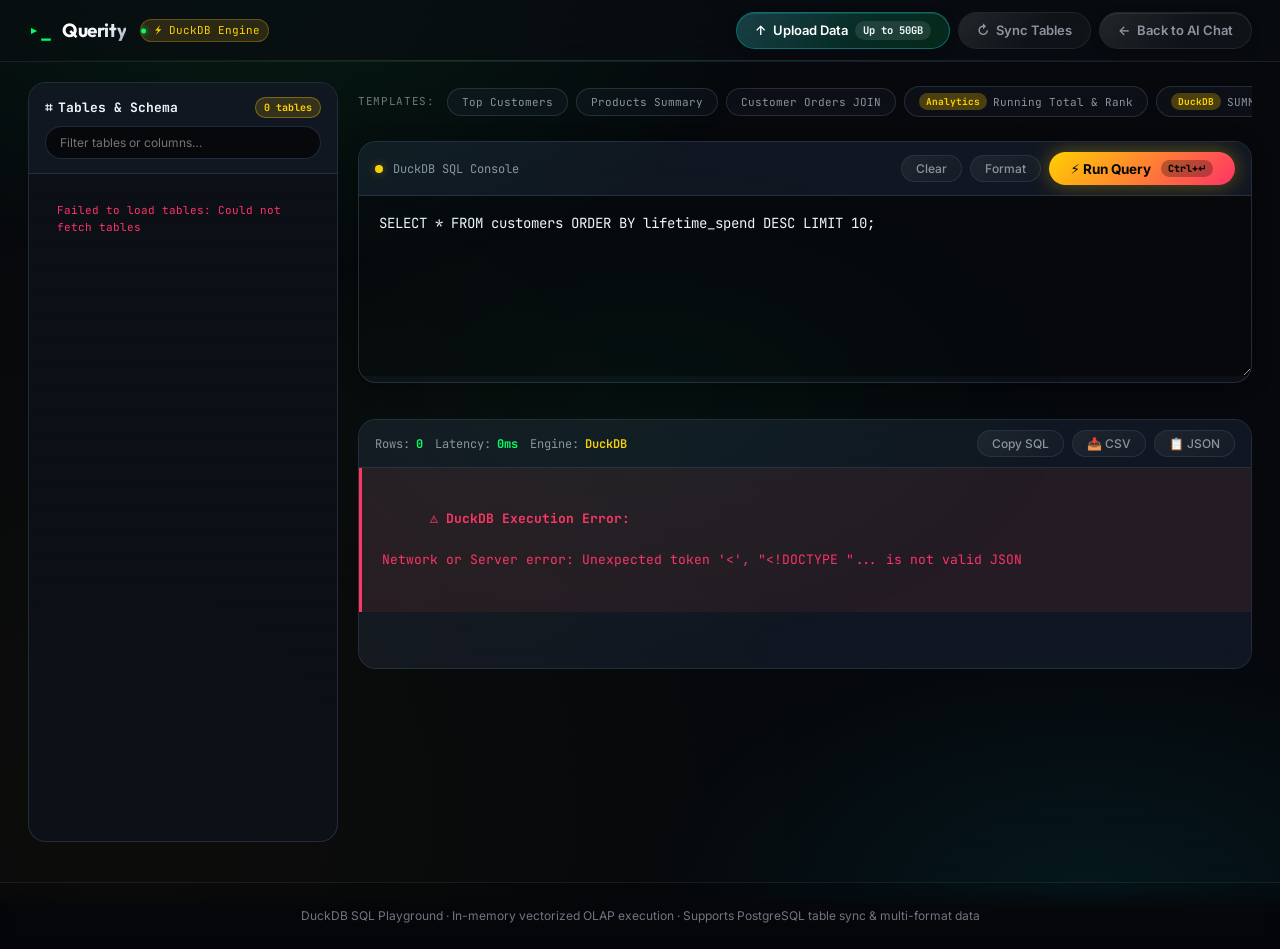
==== commit 55670fcc: "feat: Querity v2.0 — Enterprise Text-to-SQL Analytics System - Multi-LLM routing: Google Gemini, NVI" ====
--- a/frontend/playground.html
+++ b/frontend/playground.html
@@ -3,12 +3,12 @@
 <head>
 <meta charset="UTF-8">
 <meta name="viewport" content="width=device-width, initial-scale=1.0">
-<title>DuckDB SQL Playground — Queryable</title>
+<title>DuckDB SQL Playground — Querity</title>
 <meta name="description" content="High-performance DuckDB analytical SQL playground. Run sub-millisecond queries, window functions, and analytics directly on your datasets.">
 <link rel="preconnect" href="https://fonts.googleapis.com">
 <link rel="preconnect" href="https://fonts.gstatic.com" crossorigin>
-<link href="https://fonts.googleapis.com/css2?family=JetBrains+Mono:ital,wght@0,400;0,500;0,600;0,700;1,400&family=Inter:wght@400;500;600;700&display=swap" rel="stylesheet">
-<link rel="stylesheet" href="styles.css?v=11">
+<link href="https://fonts.googleapis.com/css2?family=JetBrains+Mono:ital,wght@0,400;0,500;0,600;0,700;1,400&family=Inter:wght@400;500;600;700&family=Outfit:wght@500;600;700;800&family=Space+Grotesk:wght@500;600;700&display=swap" rel="stylesheet">
+<link rel="stylesheet" href="styles.css?v=13">
 <style>
 button, input, select, textarea {
   font-family: inherit;
@@ -65,28 +65,30 @@
 .engine-pill {
   font-family: var(--font-mono);
   font-size: 10px;
-  background: rgba(210, 153, 34, 0.15);
+  font-weight: 700;
+  background: rgba(255, 208, 0, 0.15);
   color: var(--warning);
-  border: 1px solid rgba(210, 153, 34, 0.3);
-  padding: 2px 6px;
-  border-radius: 10px;
+  border: 1px solid rgba(255, 208, 0, 0.35);
+  padding: 2px 8px;
+  border-radius: var(--radius-full);
 }
 
 .tables-search-input {
   width: 100%;
   background: var(--bg);
   border: 1px solid var(--border);
-  border-radius: var(--radius);
+  border-radius: var(--radius-full);
   color: var(--text);
   font-family: var(--font-ui);
   font-size: 12px;
-  padding: 6px 10px;
+  padding: 8px 14px;
   outline: none;
-  transition: border-color 0.15s ease;
+  transition: all 0.2s var(--ease-spring);
 }
 
 .tables-search-input:focus {
   border-color: var(--accent-blue);
+  box-shadow: 0 0 16px var(--accent-blue-glow);
 }
 
 .sidebar-tables-list {
@@ -150,19 +152,21 @@
 .mini-action-btn {
   font-family: var(--font-mono);
   font-size: 10px;
+  font-weight: 600;
   background: var(--panel);
   border: 1px solid var(--border);
   color: var(--text-muted);
-  border-radius: var(--radius-sm);
-  padding: 2px 6px;
+  border-radius: var(--radius-full);
+  padding: 3px 8px;
   cursor: pointer;
-  transition: all 0.1s ease;
+  transition: all 0.2s var(--ease-spring);
 }
 
 .mini-action-btn:hover {
   color: var(--text);
   border-color: var(--accent);
   background: var(--panel-subtle);
+  transform: translateY(-1px);
 }
 
 .duck-columns-list {
@@ -179,22 +183,23 @@
   font-family: var(--font-mono);
   font-size: 11px;
   color: var(--text-muted);
-  padding: 2px 4px;
-  border-radius: 3px;
+  padding: 3px 8px;
+  border-radius: var(--radius-full);
   cursor: pointer;
+  transition: all 0.15s ease;
 }
 
 .duck-column-item:hover {
-  background: rgba(255, 255, 255, 0.04);
+  background: rgba(0, 240, 255, 0.08);
   color: var(--text);
 }
 
 .duck-col-type {
-  font-size: 9px;
+  font-size: 9.5px;
   color: var(--text-dim);
-  background: rgba(0, 0, 0, 0.2);
-  padding: 1px 4px;
-  border-radius: 3px;
+  background: rgba(0, 0, 0, 0.35);
+  padding: 2px 7px;
+  border-radius: var(--radius-full);
 }
 
 /* Main Workspace */
@@ -224,24 +229,29 @@
   border-radius: var(--radius-full);
   cursor: pointer;
   white-space: nowrap;
-  transition: all 0.15s ease;
-  display: flex;
-  align-items: center;
-  gap: 5px;
+  transition: transform 0.25s var(--ease-spring), box-shadow 0.25s var(--ease-spring), background 0.2s ease, border-color 0.2s ease;
+  display: flex;
+  align-items: center;
+  gap: 6px;
 }
 
 .template-chip:hover {
   color: #fff;
   border-color: var(--warning);
-  background: rgba(210, 153, 34, 0.1);
-}
+  background: rgba(255, 208, 0, 0.14);
+  transform: translateY(-2px) scale(1.02);
+  box-shadow: 0 0 16px var(--warning-glow);
+}
+
+.template-chip:active { transform: translateY(1px) scale(0.97); }
 
 .template-chip .chip-tag {
-  font-size: 9px;
-  background: rgba(210, 153, 34, 0.25);
+  font-size: 9.5px;
+  font-weight: 700;
+  background: rgba(255, 208, 0, 0.25);
   color: var(--warning);
-  padding: 1px 4px;
-  border-radius: 4px;
+  padding: 2px 7px;
+  border-radius: var(--radius-full);
 }
 
 /* Editor Panel */
@@ -250,7 +260,7 @@
   border: 1px solid var(--border);
   border-radius: var(--radius-lg);
   overflow: hidden;
-  box-shadow: 0 4px 20px rgba(0, 0, 0, 0.25);
+  box-shadow: 0 4px 20px rgba(0, 0, 0, 0.4);
 }
 
 .editor-card-header {
@@ -276,7 +286,7 @@
   height: 8px;
   border-radius: 50%;
   background: var(--warning);
-  box-shadow: 0 0 8px rgba(210, 153, 34, 0.6);
+  box-shadow: 0 0 10px var(--warning-glow);
 }
 
 .editor-card-header-right {
@@ -288,41 +298,49 @@
 .btn-editor-tool {
   font-family: var(--font-ui);
   font-size: 12px;
-  background: linear-gradient(135deg, rgba(255, 255, 255, 0.05) 0%, rgba(255, 255, 255, 0.02) 100%);
+  font-weight: 500;
+  background: linear-gradient(135deg, rgba(255, 255, 255, 0.06) 0%, rgba(255, 255, 255, 0.02) 100%);
   color: var(--text-muted);
   border: 1px solid var(--border);
   border-radius: var(--radius-full);
   padding: 5px 14px;
   cursor: pointer;
-  transition: all 0.15s ease;
+  transition: transform 0.22s var(--ease-spring), border-color 0.15s ease, color 0.15s ease;
 }
 
 .btn-editor-tool:hover {
   color: var(--text);
   border-color: var(--accent-blue);
-  background: linear-gradient(135deg, rgba(88, 166, 255, 0.12) 0%, rgba(88, 166, 255, 0.04) 100%);
-}
+  background: linear-gradient(135deg, rgba(0, 240, 255, 0.14) 0%, rgba(0, 240, 255, 0.04) 100%);
+  transform: translateY(-1px);
+}
+
+.btn-editor-tool:active { transform: translateY(1px); }
 
 .btn-run-duckdb {
   font-family: var(--font-ui);
-  font-size: 13px;
-  font-weight: 600;
-  background: linear-gradient(135deg, #d29922, #f85149);
-  color: #fff;
+  font-size: 13.5px;
+  font-weight: 700;
+  background: linear-gradient(135deg, #FFD000, #FF3366);
+  color: #040805;
   border: none;
   border-radius: var(--radius-full);
-  padding: 7px 20px;
+  padding: 8px 22px;
   cursor: pointer;
   display: flex;
   align-items: center;
   gap: 6px;
-  box-shadow: 0 2px 12px rgba(210, 153, 34, 0.35);
-  transition: all 0.15s ease;
+  box-shadow: 0 0 20px var(--warning-glow);
+  transition: transform 0.28s var(--ease-spring), box-shadow 0.28s var(--ease-spring);
 }
 
 .btn-run-duckdb:hover:not(:disabled) {
-  box-shadow: 0 4px 18px rgba(210, 153, 34, 0.55);
-  transform: translateY(-1px);
+  box-shadow: 0 0 28px var(--warning-glow), 0 4px 16px rgba(0, 0, 0, 0.4);
+  transform: translateY(-2px) scale(1.02);
+}
+
+.btn-run-duckdb:active:not(:disabled) {
+  transform: translateY(1px) scale(0.96);
 }
 
 .btn-run-duckdb:disabled {
@@ -333,9 +351,11 @@
 .btn-run-duckdb .shortcut-badge {
   font-family: var(--font-mono);
   font-size: 10px;
-  background: rgba(0, 0, 0, 0.25);
-  padding: 1px 5px;
-  border-radius: 3px;
+  font-weight: 800;
+  background: rgba(0, 0, 0, 0.28);
+  color: #040805;
+  padding: 2px 7px;
+  border-radius: var(--radius-full);
   margin-left: 4px;
 }
 
@@ -390,8 +410,8 @@
   display: flex;
   align-items: center;
   justify-content: space-between;
-  padding: 7px 10px;
-  border-radius: var(--radius-sm);
+  padding: 7px 12px;
+  border-radius: var(--radius-full);
   cursor: pointer;
   font-family: var(--font-mono);
   font-size: 12.5px;
@@ -402,7 +422,7 @@
 
 .autocomplete-item:hover,
 .autocomplete-item.selected {
-  background: rgba(88, 166, 255, 0.15);
+  background: rgba(0, 240, 255, 0.15);
   color: #fff;
 }
 
@@ -418,8 +438,8 @@
 .item-badge {
   font-size: 9px;
   font-weight: 700;
-  padding: 2px 5px;
-  border-radius: 4px;
+  padding: 2px 8px;
+  border-radius: var(--radius-full);
   text-transform: uppercase;
   letter-spacing: 0.04em;
   line-height: 1;
@@ -427,21 +447,21 @@
 }
 
 .item-badge.badge-clause {
-  background: rgba(210, 153, 34, 0.2);
-  color: #d29922;
-  border: 1px solid rgba(210, 153, 34, 0.4);
+  background: rgba(255, 208, 0, 0.2);
+  color: var(--warning);
+  border: 1px solid rgba(255, 208, 0, 0.4);
 }
 
 .item-badge.badge-table {
-  background: rgba(88, 166, 255, 0.2);
-  color: #58a6ff;
-  border: 1px solid rgba(88, 166, 255, 0.4);
+  background: rgba(0, 240, 255, 0.2);
+  color: var(--accent-blue);
+  border: 1px solid rgba(0, 240, 255, 0.4);
 }
 
 .item-badge.badge-column {
-  background: rgba(63, 185, 80, 0.2);
-  color: #3fb950;
-  border: 1px solid rgba(63, 185, 80, 0.4);
+  background: rgba(0, 255, 102, 0.2);
+  color: var(--accent);
+  border: 1px solid rgba(0, 255, 102, 0.4);
 }
 
 .item-badge.badge-function {
@@ -684,7 +704,7 @@
   <div class="brand">
     <a href="index.html" style="display:flex;align-items:center;gap:10px;text-decoration:none;color:inherit;">
       <span class="brand-mark">▸_</span>
-      <span class="brand-name">Queryable</span>
+      <span class="brand-name">Querity</span>
     </a>
     <span class="brand-badge" style="background:rgba(210,153,34,0.18);color:var(--warning);border-color:rgba(210,153,34,0.35);">⚡ DuckDB Engine</span>
   </div>
@@ -715,25 +735,26 @@
       <button class="close-icon-btn" id="uploadCloseBtn" aria-label="Close modal" title="Close (Esc)">✕</button>
     </div>
 
-    <div class="format-badges">
-      <span class="format-pill">CSV / TSV</span>
-      <span class="format-pill highlight">Parquet</span>
-      <span class="format-pill">SQL Dump</span>
-      <span class="format-pill">JSON / JSONL</span>
-      <span class="format-pill">Excel (.xlsx)</span>
-      <span class="format-pill">SQLite (.db)</span>
+    <div class="format-badges" id="formatBadges">
+      <span class="format-pill" data-format="csv">CSV / TSV</span>
+      <span class="format-pill" data-format="parquet">Parquet</span>
+      <span class="format-pill" data-format="sql">SQL Dump</span>
+      <span class="format-pill" data-format="json">JSON / JSONL</span>
+      <span class="format-pill" data-format="xlsx">Excel (.xlsx)</span>
+      <span class="format-pill" data-format="sqlite">SQLite (.db)</span>
+      <span class="format-pill" data-format="zip">ZIP (.zip)</span>
     </div>
 
     <form id="uploadForm" class="upload-form">
       <div class="dropzone" id="dropzone">
-        <input type="file" id="fileInput" name="file" class="file-input" accept=".csv,.tsv,.txt,.parquet,.sql,.json,.jsonl,.ndjson,.xlsx,.xls,.sqlite,.sqlite3,.db" required>
+        <input type="file" id="fileInput" name="files" class="file-input" accept=".csv,.tsv,.txt,.parquet,.sql,.json,.jsonl,.ndjson,.xlsx,.xls,.sqlite,.sqlite3,.db,.zip" multiple required>
         <div class="dropzone-content">
           <div class="dropzone-icon">⇪</div>
-          <p class="dropzone-main-text">Drag &amp; drop your dataset here, or <span class="browse-link">browse</span></p>
-          <p class="dropzone-sub-text">Supported: .parquet, .csv, .sql, .json, .xlsx, .sqlite (up to 50GB)</p>
+          <p class="dropzone-main-text">Drag &amp; drop single or multiple database files here, or <span class="browse-link">browse</span></p>
+          <p class="dropzone-sub-text">Upload single or multiple .csv, .parquet, .xlsx, .json, .sqlite, .zip (up to 50GB)</p>
           <div class="selected-file-info" id="selectedFileInfo" hidden>
-            <span class="file-icon">📄</span>
-            <span class="file-name" id="selectedFileName">dataset.parquet</span>
+            <span class="file-icon" id="selectedFileIcon">📄</span>
+            <span class="file-name" id="selectedFileName">dataset.csv</span>
             <span class="file-size" id="selectedFileSize">(0 MB)</span>
           </div>
         </div>
@@ -896,6 +917,6 @@
   <p>DuckDB SQL Playground · In-memory vectorized OLAP execution · Supports PostgreSQL table sync &amp; multi-format data</p>
 </footer>
 
-<script src="playground.js?v=3"></script>
+<script src="playground.js?v=4"></script>
 </body>
 </html>
--- a/frontend/styles.css
+++ b/frontend/styles.css
@@ -1,57 +1,58 @@
 /* =========================================================
    Design tokens & Variables
    ========================================================= */
-@import url('https://fonts.googleapis.com/css2?family=JetBrains+Mono:ital,wght@0,400;0,500;0,600;0,700&family=Inter:wght@300;400;500;600;700;800&display=swap');
+@import url('https://fonts.googleapis.com/css2?family=JetBrains+Mono:ital,wght@0,400;0,500;0,600;0,700&family=Inter:wght@300;400;500;600;700;800&family=Outfit:wght@500;600;700;800&family=Space+Grotesk:wght@500;600;700&display=swap');
 
 :root {
-  --bg: #090d12;
-  --bg-2: #0D1117;
-  --panel: rgba(22, 27, 34, 0.7);
-  --panel-raised: rgba(28, 35, 45, 0.75);
-  --panel-subtle: rgba(33, 40, 51, 0.6);
-  --border: rgba(42, 49, 60, 0.8);
-  --border-glass: rgba(255, 255, 255, 0.06);
-  --border-focus: #3FB950;
-  --text: #E6EDF3;
+  --bg: #06080C;
+  --bg-2: #0B0E14;
+  --panel: rgba(14, 18, 25, 0.82);
+  --panel-raised: rgba(19, 25, 36, 0.88);
+  --panel-subtle: rgba(25, 33, 46, 0.75);
+  --border: rgba(45, 58, 76, 0.7);
+  --border-glass: rgba(255, 255, 255, 0.08);
+  --border-focus: #00FF66;
+  --text: #F0F6FC;
   --text-muted: #8B949E;
   --text-dim: #6E7681;
-  --accent: #3FB950;
-  --accent-dim: #2EA043;
-  --accent-glow: rgba(63, 185, 80, 0.22);
-  --accent-glow-strong: rgba(63, 185, 80, 0.4);
-  --accent-blue: #58A6FF;
-  --accent-blue-glow: rgba(88, 166, 255, 0.2);
-  --error: #F85149;
-  --error-glow: rgba(248, 81, 73, 0.18);
-  --warning: #D29922;
-  --warning-glow: rgba(210, 153, 34, 0.2);
-
-  --glass-bg: rgba(255, 255, 255, 0.028);
-  --glass-bg-hover: rgba(255, 255, 255, 0.05);
-  --glass-border: rgba(255, 255, 255, 0.07);
-  --glass-border-hover: rgba(255, 255, 255, 0.13);
+  --accent: #00FF66;
+  --accent-dim: #00CC52;
+  --accent-glow: rgba(0, 255, 102, 0.35);
+  --accent-glow-strong: rgba(0, 255, 102, 0.65);
+  --accent-blue: #00F0FF;
+  --accent-blue-glow: rgba(0, 240, 255, 0.35);
+  --error: #FF3366;
+  --error-glow: rgba(255, 51, 102, 0.35);
+  --warning: #FFD000;
+  --warning-glow: rgba(255, 208, 0, 0.35);
+
+  --glass-bg: rgba(255, 255, 255, 0.035);
+  --glass-bg-hover: rgba(255, 255, 255, 0.07);
+  --glass-border: rgba(255, 255, 255, 0.08);
+  --glass-border-hover: rgba(255, 255, 255, 0.16);
 
   --font-mono: 'JetBrains Mono', ui-monospace, monospace;
   --font-ui: 'Inter', system-ui, sans-serif;
-
-  --radius-xs: 3px;
-  --radius-sm: 6px;
-  --radius: 10px;
-  --radius-lg: 16px;
-  --radius-xl: 22px;
+  --font-brand: 'Outfit', 'Space Grotesk', system-ui, -apple-system, sans-serif;
+
+  --radius-xs: 4px;
+  --radius-sm: 8px;
+  --radius: 12px;
+  --radius-lg: 18px;
+  --radius-xl: 26px;
   --radius-full: 9999px;
 
-  --shadow-sm: 0 2px 8px rgba(0,0,0,0.35);
-  --shadow-popup: 0 32px 80px rgba(0,0,0,0.6), 0 0 0 1px var(--border-glass);
-  --shadow-glass: 0 8px 32px rgba(0,0,0,0.4), 0 0 0 1px var(--glass-border);
+  --shadow-sm: 0 2px 8px rgba(0,0,0,0.5);
+  --shadow-popup: 0 32px 80px rgba(0,0,0,0.8), 0 0 0 1px var(--border-glass);
+  --shadow-glass: 0 8px 32px rgba(0,0,0,0.55), 0 0 0 1px var(--glass-border);
 
   --blur-sm: blur(8px);
   --blur-md: blur(16px);
   --blur-lg: blur(24px);
   --blur-xl: blur(40px);
 
-  --ease-spring: cubic-bezier(0.16, 1, 0.3, 1);
-  --ease-out: cubic-bezier(0.25, 0.46, 0.45, 0.94);
+  --ease-spring: cubic-bezier(0.34, 1.56, 0.64, 1);
+  --ease-out: cubic-bezier(0.16, 1, 0.3, 1);
 }
 
 * { box-sizing: border-box; margin: 0; padding: 0; }
@@ -78,16 +79,17 @@
 }
 
 /* =========================================================
-   Animated Background — orbs & mesh
+   Animated Background — Carbon Mesh & Acid Fluoro Orbs
    ========================================================= */
 body::before {
   content: '';
   position: fixed;
   inset: 0;
   background:
-    radial-gradient(ellipse 80% 60% at 20% 0%, rgba(63, 185, 80, 0.06) 0%, transparent 60%),
-    radial-gradient(ellipse 60% 50% at 80% 100%, rgba(88, 166, 255, 0.05) 0%, transparent 60%),
-    radial-gradient(ellipse 50% 40% at 50% 50%, rgba(63, 185, 80, 0.025) 0%, transparent 70%);
+    radial-gradient(ellipse 70% 50% at 20% 0%, rgba(0, 255, 102, 0.08) 0%, transparent 60%),
+    radial-gradient(ellipse 60% 50% at 85% 100%, rgba(0, 240, 255, 0.07) 0%, transparent 60%),
+    radial-gradient(ellipse 50% 40% at 50% 45%, rgba(0, 255, 102, 0.035) 0%, transparent 70%),
+    radial-gradient(circle at 10% 90%, rgba(255, 208, 0, 0.03) 0%, transparent 50%);
   pointer-events: none;
   z-index: 0;
 }
@@ -179,14 +181,15 @@
 }
 
 .brand-name {
-  font-family: var(--font-mono);
+  font-family: var(--font-brand);
   font-weight: 700;
-  font-size: 17px;
-  letter-spacing: 0.02em;
-  background: linear-gradient(135deg, #E6EDF3 40%, #8B949E);
+  font-size: 19px;
+  letter-spacing: -0.02em;
+  background: linear-gradient(135deg, #FFFFFF 30%, #E2E8F0 70%, #94A3B8 100%);
   -webkit-background-clip: text;
   -webkit-text-fill-color: transparent;
   background-clip: text;
+  display: inline-block;
 }
 
 .brand-badge {
@@ -228,13 +231,13 @@
 }
 
 /* =========================================================
-   Glass Action Buttons (Header) — Capsule Style & Gradients
+   Glass Action Buttons (Header) — Magnetic Capsule Style & Acid Fluoro
    ========================================================= */
 .action-btn,
 a.action-btn {
   font-family: var(--font-ui);
   font-size: 13px;
-  font-weight: 500;
+  font-weight: 600;
   border-radius: var(--radius-full);
   padding: 8px 18px;
   cursor: pointer;
@@ -244,7 +247,7 @@
   text-decoration: none !important;
   line-height: 1.4;
   outline: none;
-  transition: all 0.22s var(--ease-out);
+  transition: transform 0.25s var(--ease-spring), box-shadow 0.25s var(--ease-spring), background 0.2s ease, border-color 0.2s ease;
   box-sizing: border-box;
   position: relative;
   overflow: hidden;
@@ -260,7 +263,7 @@
   position: absolute;
   inset: 0;
   border-radius: inherit;
-  background: linear-gradient(135deg, rgba(255,255,255,0.06) 0%, transparent 60%);
+  background: linear-gradient(135deg, rgba(255,255,255,0.08) 0%, transparent 60%);
   pointer-events: none;
 }
 
@@ -270,77 +273,83 @@
 
 .upload-btn {
   color: #fff;
-  background: linear-gradient(135deg, rgba(88, 166, 255, 0.16) 0%, rgba(63, 185, 80, 0.12) 100%);
-  border: 1px solid rgba(88, 166, 255, 0.32);
-  box-shadow: 0 2px 8px rgba(0, 0, 0, 0.2), inset 0 1px 0 rgba(255, 255, 255, 0.08);
+  background: linear-gradient(135deg, rgba(0, 240, 255, 0.16) 0%, rgba(0, 255, 102, 0.12) 100%);
+  border: 1px solid rgba(0, 240, 255, 0.35);
+  box-shadow: 0 2px 10px rgba(0, 0, 0, 0.3), inset 0 1px 0 rgba(255, 255, 255, 0.1);
 }
 
 .upload-btn:hover {
-  background: linear-gradient(135deg, rgba(88, 166, 255, 0.28) 0%, rgba(63, 185, 80, 0.22) 100%);
-  border-color: rgba(88, 166, 255, 0.55);
-  box-shadow: 0 0 22px rgba(88, 166, 255, 0.22), inset 0 1px 0 rgba(255, 255, 255, 0.14);
-  transform: translateY(-1px);
+  background: linear-gradient(135deg, rgba(0, 240, 255, 0.26) 0%, rgba(0, 255, 102, 0.2) 100%);
+  border-color: rgba(0, 240, 255, 0.6);
+  box-shadow: 0 0 24px var(--accent-blue-glow), inset 0 1px 0 rgba(255, 255, 255, 0.2);
+  transform: translateY(-2px) scale(1.02);
   color: #fff;
 }
 
-.upload-btn:active { transform: translateY(0px); }
+.upload-btn:active { transform: translateY(1px) scale(0.97); }
 
 .playground-btn {
-  color: #e6edf3;
-  background: linear-gradient(135deg, rgba(210, 153, 34, 0.13) 0%, rgba(248, 81, 73, 0.07) 100%);
-  border: 1px solid rgba(210, 153, 34, 0.28);
-  box-shadow: 0 2px 8px rgba(0, 0, 0, 0.2), inset 0 1px 0 rgba(255, 255, 255, 0.06);
+  color: #f0f6fc;
+  background: linear-gradient(135deg, rgba(255, 208, 0, 0.14) 0%, rgba(255, 51, 102, 0.08) 100%);
+  border: 1px solid rgba(255, 208, 0, 0.32);
+  box-shadow: 0 2px 10px rgba(0, 0, 0, 0.3), inset 0 1px 0 rgba(255, 255, 255, 0.08);
 }
 
 .playground-btn:hover,
 .playground-btn:focus-visible {
   color: #fff;
-  border-color: rgba(210, 153, 34, 0.52);
-  background: linear-gradient(135deg, rgba(210, 153, 34, 0.25) 0%, rgba(248, 81, 73, 0.15) 100%);
-  box-shadow: 0 0 20px var(--warning-glow), inset 0 1px 0 rgba(255, 255, 255, 0.12);
-  transform: translateY(-1px);
-}
+  border-color: rgba(255, 208, 0, 0.6);
+  background: linear-gradient(135deg, rgba(255, 208, 0, 0.25) 0%, rgba(255, 51, 102, 0.16) 100%);
+  box-shadow: 0 0 24px var(--warning-glow), inset 0 1px 0 rgba(255, 255, 255, 0.16);
+  transform: translateY(-2px) scale(1.02);
+}
+
+.playground-btn:active { transform: translateY(1px) scale(0.97); }
 
 .schema-toggle {
-  color: #e6edf3;
-  background: linear-gradient(135deg, rgba(63, 185, 80, 0.12) 0%, rgba(88, 166, 255, 0.08) 100%);
-  border: 1px solid rgba(63, 185, 80, 0.26);
-  box-shadow: 0 2px 8px rgba(0, 0, 0, 0.2), inset 0 1px 0 rgba(255, 255, 255, 0.06);
+  color: #f0f6fc;
+  background: linear-gradient(135deg, rgba(0, 255, 102, 0.14) 0%, rgba(0, 240, 255, 0.08) 100%);
+  border: 1px solid rgba(0, 255, 102, 0.32);
+  box-shadow: 0 2px 10px rgba(0, 0, 0, 0.3), inset 0 1px 0 rgba(255, 255, 255, 0.08);
 }
 
 .schema-toggle:hover,
 .schema-toggle:focus-visible {
   color: #fff;
-  border-color: rgba(63, 185, 80, 0.48);
-  background: linear-gradient(135deg, rgba(63, 185, 80, 0.22) 0%, rgba(88, 166, 255, 0.15) 100%);
-  box-shadow: 0 0 20px var(--accent-glow), inset 0 1px 0 rgba(255, 255, 255, 0.12);
-  transform: translateY(-1px);
-}
+  border-color: rgba(0, 255, 102, 0.6);
+  background: linear-gradient(135deg, rgba(0, 255, 102, 0.24) 0%, rgba(0, 240, 255, 0.15) 100%);
+  box-shadow: 0 0 24px var(--accent-glow), inset 0 1px 0 rgba(255, 255, 255, 0.16);
+  transform: translateY(-2px) scale(1.02);
+}
+
+.schema-toggle:active { transform: translateY(1px) scale(0.97); }
 
 .badge-pill {
   font-family: var(--font-mono);
-  font-size: 10px;
-  background: rgba(255, 255, 255, 0.08);
+  font-size: 10.5px;
+  font-weight: 700;
+  background: rgba(255, 255, 255, 0.1);
   color: var(--text);
-  padding: 2px 6px;
+  padding: 2px 8px;
   border-radius: var(--radius-full);
   display: inline-flex;
   align-items: center;
 }
 
 .badge-pill.duckdb-pill {
-  background: rgba(210, 153, 34, 0.12);
-  border: 1px solid rgba(210, 153, 34, 0.25);
+  background: rgba(255, 208, 0, 0.15);
+  border: 1px solid rgba(255, 208, 0, 0.35);
   color: var(--warning);
 }
 
 .table-count-badge {
   font-family: var(--font-mono);
   font-size: 11px;
-  background: rgba(63, 185, 80, 0.1);
-  border: 1px solid rgba(63, 185, 80, 0.2);
+  font-weight: 700;
+  background: rgba(0, 255, 102, 0.12);
+  border: 1px solid rgba(0, 255, 102, 0.3);
   color: var(--accent);
-  padding: 1px 6px;
+  padding: 2px 8px;
   border-radius: var(--radius-full);
   display: inline-flex;
   align-items: center;
@@ -353,7 +362,7 @@
 .backdrop-overlay {
   position: fixed;
   inset: 0;
-  background: rgba(0, 0, 0, 0.6);
+  background: rgba(0, 0, 0, 0.7);
   backdrop-filter: var(--blur-sm);
   -webkit-backdrop-filter: var(--blur-sm);
   z-index: 90;
@@ -366,30 +375,32 @@
 }
 
 /* =========================================================
-   Close Icon Button
+   Close Icon Button — Round Capsule
    ========================================================= */
 .close-icon-btn {
   background: var(--glass-bg);
   border: 1px solid var(--glass-border);
   color: var(--text-muted);
-  font-size: 14px;
+  font-size: 13px;
   width: 32px;
   height: 32px;
-  border-radius: var(--radius-sm);
+  border-radius: var(--radius-full);
   display: flex;
   align-items: center;
   justify-content: center;
   cursor: pointer;
-  transition: all 0.2s var(--ease-out);
+  transition: transform 0.25s var(--ease-spring), background 0.2s ease, color 0.2s ease, border-color 0.2s ease;
   backdrop-filter: var(--blur-sm);
 }
 
 .close-icon-btn:hover {
-  background: rgba(248, 81, 73, 0.1);
-  border-color: rgba(248, 81, 73, 0.3);
+  background: rgba(255, 51, 102, 0.15);
+  border-color: rgba(255, 51, 102, 0.4);
   color: var(--error);
-  transform: scale(1.08);
-}
+  transform: scale(1.12) rotate(90deg);
+}
+
+.close-icon-btn:active { transform: scale(0.95); }
 
 /* =========================================================
    Schema & Tables Side Panel — Liquid Glass Drawer
@@ -593,16 +604,17 @@
   font-family: var(--font-mono);
   font-size: 11px;
   color: var(--text-muted);
-  background: rgba(0, 0, 0, 0.3);
-  border: 1px solid var(--glass-border);
-  padding: 2px 7px;
-  border-radius: var(--radius-sm);
-  transition: all 0.15s ease;
+  background: rgba(0, 0, 0, 0.35);
+  border: 1px solid var(--glass-border);
+  padding: 3px 10px;
+  border-radius: var(--radius-full);
+  transition: all 0.2s var(--ease-spring);
 }
 
 .col-pill:hover {
-  border-color: rgba(88, 166, 255, 0.3);
+  border-color: rgba(0, 240, 255, 0.4);
   color: var(--accent-blue);
+  transform: translateY(-1px);
 }
 
 .col-pill .col-type {
@@ -1024,23 +1036,24 @@
   background: linear-gradient(135deg, rgba(255, 255, 255, 0.1) 0%, rgba(255, 255, 255, 0.04) 100%);
 }
 
-/* Liquid Glass CTA Button — Capsule & Gradient */
+/* Liquid Glass CTA Button — Magnetic Capsule & Acid Fluoro */
 .btn-submit {
-  background: linear-gradient(135deg, var(--accent) 0%, #2ea043 100%);
-  border: 1px solid rgba(63, 185, 80, 0.55);
-  color: #000;
+  background: linear-gradient(135deg, #00FF66 0%, #00CC52 100%);
+  border: 1px solid rgba(0, 255, 102, 0.7);
+  color: #040805;
   border-radius: var(--radius-full);
   padding: 10px 24px;
-  font-size: 13px;
-  font-weight: 700;
+  font-size: 13.5px;
+  font-weight: 800;
+  letter-spacing: -0.01em;
   cursor: pointer;
   display: flex;
   align-items: center;
-  gap: 6px;
-  transition: all 0.2s var(--ease-out);
+  gap: 8px;
+  transition: transform 0.28s var(--ease-spring), box-shadow 0.28s var(--ease-spring), background 0.2s ease;
   position: relative;
   overflow: hidden;
-  box-shadow: 0 4px 16px rgba(63, 185, 80, 0.3), inset 0 1px 0 rgba(255, 255, 255, 0.25);
+  box-shadow: 0 0 20px rgba(0, 255, 102, 0.35), inset 0 1px 0 rgba(255, 255, 255, 0.45);
 }
 
 .btn-submit::before {
@@ -1048,19 +1061,22 @@
   position: absolute;
   top: 0; left: -100%;
   width: 100%; height: 100%;
-  background: linear-gradient(90deg, transparent, rgba(255,255,255,0.25), transparent);
+  background: linear-gradient(90deg, transparent, rgba(255,255,255,0.4), transparent);
   transition: left 0.4s ease;
 }
 
 .btn-submit:hover:not(:disabled)::before { left: 100%; }
 
 .btn-submit:hover:not(:disabled) {
-  background: linear-gradient(135deg, #4ce05c 0%, #35b64c 100%);
-  box-shadow: 0 6px 24px rgba(63, 185, 80, 0.45), inset 0 1px 0 rgba(255, 255, 255, 0.35);
-  transform: translateY(-2px);
-}
-
-.btn-submit:active:not(:disabled) { transform: translateY(0); }
+  background: linear-gradient(135deg, #33FF85 0%, #00E65C 100%);
+  box-shadow: 0 0 32px rgba(0, 255, 102, 0.7), 0 6px 24px rgba(0, 0, 0, 0.4), inset 0 1px 0 rgba(255, 255, 255, 0.6);
+  transform: translateY(-2px) scale(1.02);
+}
+
+.btn-submit:active:not(:disabled) {
+  transform: translateY(1px) scale(0.96);
+  box-shadow: 0 0 16px rgba(0, 255, 102, 0.3);
+}
 
 .btn-submit:disabled {
   opacity: 0.45;
@@ -1147,14 +1163,14 @@
 .input-row {
   display: flex;
   align-items: center;
-  background: rgba(22, 27, 34, 0.65);
+  background: rgba(11, 15, 22, 0.78);
   backdrop-filter: var(--blur-lg);
   -webkit-backdrop-filter: var(--blur-lg);
   border: 1px solid var(--glass-border);
-  border-radius: var(--radius-xl);
-  padding: 6px 6px 6px 20px;
-  transition: all 0.25s var(--ease-out);
-  box-shadow: 0 4px 24px rgba(0,0,0,0.25), inset 0 1px 0 rgba(255,255,255,0.04);
+  border-radius: var(--radius-full);
+  padding: 6px 6px 6px 24px;
+  transition: all 0.28s var(--ease-spring);
+  box-shadow: 0 8px 32px rgba(0,0,0,0.5), inset 0 1px 0 rgba(255,255,255,0.06);
   position: relative;
   overflow: hidden;
 }
@@ -1163,19 +1179,20 @@
 .input-row::before {
   content: '';
   position: absolute;
-  top: 0; left: 20%; right: 20%;
+  top: 0; left: 15%; right: 15%;
   height: 1px;
-  background: linear-gradient(90deg, transparent, rgba(255,255,255,0.05), transparent);
+  background: linear-gradient(90deg, transparent, rgba(0, 255, 102, 0.3), rgba(0, 240, 255, 0.2), transparent);
   pointer-events: none;
 }
 
 .input-row:focus-within {
-  border-color: rgba(63, 185, 80, 0.5);
+  border-color: rgba(0, 255, 102, 0.55);
   box-shadow:
-    0 0 0 3px rgba(63, 185, 80, 0.08),
-    0 8px 32px rgba(0,0,0,0.35),
-    inset 0 1px 0 rgba(255,255,255,0.05);
-  background: rgba(22, 27, 34, 0.8);
+    0 0 0 3px rgba(0, 255, 102, 0.12),
+    0 12px 40px rgba(0,0,0,0.6),
+    0 0 30px rgba(0, 255, 102, 0.18),
+    inset 0 1px 0 rgba(255,255,255,0.08);
+  background: rgba(14, 19, 28, 0.9);
 }
 
 .input-prefix {
@@ -1185,7 +1202,7 @@
   font-size: 18px;
   margin-right: 12px;
   user-select: none;
-  text-shadow: 0 0 10px var(--accent-glow);
+  text-shadow: 0 0 12px var(--accent-glow);
   flex-shrink: 0;
 }
 
@@ -1202,26 +1219,26 @@
 
 #questionInput::placeholder { color: var(--text-dim); }
 
-/* Liquid Glass Run Button — Capsule & Vibrant Gradient */
+/* Magnetic Pill Run Button — Capsule & Acid Fluoro Accent */
 .run-btn {
-  background: linear-gradient(135deg, #3FB950 0%, #238636 100%);
-  color: #000;
-  border: 1px solid rgba(63, 185, 80, 0.6);
+  background: linear-gradient(135deg, #00FF66 0%, #00CC52 100%);
+  color: #040805;
+  border: 1px solid rgba(0, 255, 102, 0.7);
   border-radius: var(--radius-full);
   padding: 10px 24px;
   font-family: var(--font-ui);
   font-size: 13.5px;
-  font-weight: 700;
+  font-weight: 800;
   letter-spacing: -0.01em;
   cursor: pointer;
   display: flex;
   align-items: center;
   gap: 8px;
-  transition: all 0.2s var(--ease-out);
+  transition: transform 0.28s var(--ease-spring), box-shadow 0.28s var(--ease-spring), background 0.2s ease, border-color 0.2s ease;
   position: relative;
   overflow: hidden;
   flex-shrink: 0;
-  box-shadow: 0 3px 14px rgba(63, 185, 80, 0.3), inset 0 1px 0 rgba(255, 255, 255, 0.25);
+  box-shadow: 0 0 20px rgba(0, 255, 102, 0.35), inset 0 1px 0 rgba(255, 255, 255, 0.45);
 }
 
 .run-btn::before {
@@ -1229,19 +1246,22 @@
   position: absolute;
   top: 0; left: -100%;
   width: 100%; height: 100%;
-  background: linear-gradient(90deg, transparent, rgba(255,255,255,0.25), transparent);
+  background: linear-gradient(90deg, transparent, rgba(255,255,255,0.4), transparent);
   transition: left 0.35s ease;
 }
 
 .run-btn:hover:not(:disabled)::before { left: 100%; }
 
 .run-btn:hover:not(:disabled) {
-  background: linear-gradient(135deg, #4ce05c 0%, #2ea043 100%);
-  box-shadow: 0 6px 24px rgba(63, 185, 80, 0.45), inset 0 1px 0 rgba(255, 255, 255, 0.35);
-  transform: translateY(-1px) scale(1.02);
-}
-
-.run-btn:active:not(:disabled) { transform: translateY(0) scale(0.98); }
+  background: linear-gradient(135deg, #33FF85 0%, #00E65C 100%);
+  box-shadow: 0 0 32px rgba(0, 255, 102, 0.7), 0 4px 18px rgba(0, 0, 0, 0.5), inset 0 1px 0 rgba(255, 255, 255, 0.6);
+  transform: translateY(-1px) scale(1.03);
+}
+
+.run-btn:active:not(:disabled) {
+  transform: translateY(1px) scale(0.96);
+  box-shadow: 0 0 16px rgba(0, 255, 102, 0.3);
+}
 
 .run-btn:disabled {
   opacity: 0.45;
@@ -1251,10 +1271,16 @@
 .run-btn-key {
   font-family: var(--font-mono);
   font-size: 11px;
-  background: rgba(0,0,0,0.2);
-  padding: 1px 5px;
-  border-radius: 3px;
-  opacity: 0.8;
+  font-weight: 800;
+  background: rgba(0, 0, 0, 0.28);
+  color: #040805;
+  padding: 3px 8px;
+  border-radius: var(--radius-full);
+  border: 1px solid rgba(0, 0, 0, 0.12);
+  display: inline-flex;
+  align-items: center;
+  justify-content: center;
+  line-height: 1;
 }
 
 /* Example chips — pill tags */
@@ -1283,10 +1309,10 @@
   border: 1px solid var(--glass-border);
   color: var(--text-muted);
   border-radius: var(--radius-full);
-  padding: 5px 14px;
+  padding: 6px 16px;
   font-size: 12px;
   cursor: pointer;
-  transition: all 0.2s var(--ease-out);
+  transition: transform 0.25s var(--ease-spring), box-shadow 0.25s var(--ease-spring), color 0.2s ease, border-color 0.2s ease, background 0.2s ease;
   backdrop-filter: var(--blur-sm);
   position: relative;
   overflow: hidden;
@@ -1296,21 +1322,21 @@
   content: '';
   position: absolute;
   inset: 0;
-  background: linear-gradient(135deg, rgba(63,185,80,0.08), transparent);
+  background: linear-gradient(135deg, rgba(0, 255, 102, 0.12), transparent);
   opacity: 0;
   transition: opacity 0.2s ease;
 }
 
 .chip:hover {
-  border-color: rgba(63, 185, 80, 0.35);
+  border-color: rgba(0, 255, 102, 0.45);
   color: var(--accent);
-  background: rgba(63, 185, 80, 0.06);
-  transform: translateY(-2px);
-  box-shadow: 0 4px 12px rgba(0,0,0,0.2);
+  background: rgba(0, 255, 102, 0.08);
+  transform: translateY(-2px) scale(1.02);
+  box-shadow: 0 4px 16px rgba(0, 255, 102, 0.15);
 }
 
 .chip:hover::before { opacity: 1; }
-.chip:active { transform: translateY(0); }
+.chip:active { transform: translateY(1px) scale(0.97); }
 
 /* =========================================================
    Results Area
@@ -1526,18 +1552,20 @@
   left: 50%;
   transform: translateX(-50%) scale(0.92);
   white-space: nowrap;
-  background: rgba(22, 27, 34, 0.95);
+  background: rgba(14, 18, 25, 0.95);
   backdrop-filter: var(--blur-sm);
   border: 1px solid var(--glass-border);
   color: var(--text);
   font-size: 12px;
-  padding: 5px 10px;
-  border-radius: var(--radius-sm);
+  font-weight: 500;
+  padding: 5px 14px;
+  border-radius: var(--radius-full);
   pointer-events: none;
   opacity: 0;
-  transition: all 0.15s ease;
+  transition: all 0.2s var(--ease-spring);
   z-index: 999;
   font-family: var(--font-ui);
+  box-shadow: 0 6px 20px rgba(0, 0, 0, 0.5);
 }
 
 [data-tooltip]:hover::after {
